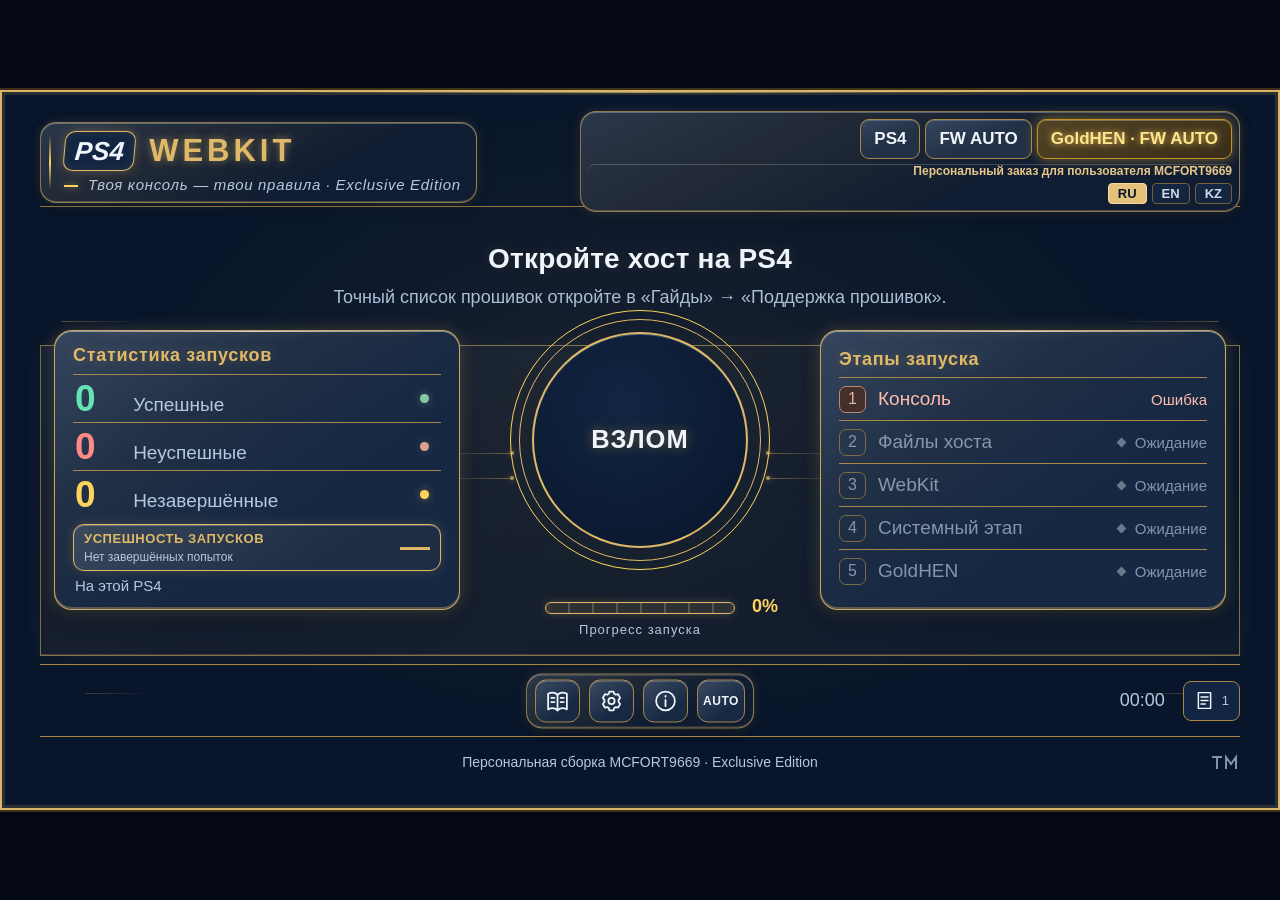
==== index.html @ c3ae6462 "Add files via upload" ====
<!doctype html>
<html lang="ru" manifest="host.appcache"><head><meta charset="utf-8"><meta name="viewport" content="width=device-width,initial-scale=1"><meta name="theme-color" content="#080a0e"><title>PS4 WEBKIT · MCFORT9669 · Exclusive Edition</title><link rel="stylesheet" href="style.css"><link rel="stylesheet" href="refresh.css"><link rel="stylesheet" href="exclusive.css"></head>
<body><main class="screen"><header class="header"><div class="brand-block"><div class="brand"><span class="brand-console">PS4</span><span class="brand-word">WEBKIT</span></div><p class="slogan">Твоя консоль — твои правила · Exclusive Edition</p></div><div class="versions"><span id="consoleLabel">PS4</span><span id="fwBadge">FW AUTO</span><button id="goldhenNews" type="button" aria-label="Информация о версии GoldHEN" aria-controls="extras" aria-expanded="false">GoldHEN · FW AUTO</button><span id="personalGoldhen">Персональный заказ для пользователя MCFORT9669</span><div class="language-switch" role="group" aria-label="Язык интерфейса"><button type="button" data-lang="ru">RU</button><button type="button" data-lang="en">EN</button><button type="button" data-lang="kk">KZ</button></div></div><span id="demoBanner" class="demo" hidden>ДЕМО</span></header><section class="status" aria-live="polite"><h1 id="statusTitle">Подготовка хоста</h1><p id="statusDescription">Проверяем консоль и файлы.</p><span id="hostSignal" class="host-signal" hidden><i></i><span id="hostSignalText">ХОСТ ГОТОВ</span></span></section><div class="glass-deck"><section class="dashboard"><aside class="statistics"><h2>Статистика запусков</h2><div class="stat-row stat-success"><div><strong id="successCount">0</strong><span>Успешные</span></div><i class="stat-dot good"></i></div><div class="stat-row stat-failure"><div><strong id="failureCount">0</strong><span>Неуспешные</span></div><i class="stat-dot bad"></i></div><div class="stat-row stat-interrupted"><div><strong id="interruptedCount">0</strong><span>Незавершённые</span></div><i class="stat-dot pending"></i></div><div class="success-rate" aria-live="polite"><div><span>УСПЕШНОСТЬ ЗАПУСКОВ</span><small id="rateDetail">Нет завершённых попыток</small></div><strong id="successRate">—</strong></div><p id="statsHint" class="stats-hint">На этой PS4</p></aside><div class="action"><div class="signal-path signal-left" aria-hidden="true"><i></i><i></i></div><div class="signal-path signal-right" aria-hidden="true"><i></i><i></i></div><div class="launch-wrap"><button id="launch" type="button" disabled aria-describedby="buttonHint">ВЗЛОМ</button></div><p id="buttonHint" class="button-hint">Подготовка…</p><div class="cache-progress" id="cacheProgress" hidden><div class="cache-meta"><span id="cacheText">Загрузка файлов</span><b id="cachePercent">0%</b></div><div class="track"><i id="cacheFill"></i></div></div></div><aside class="flow"><h2>Этапы запуска</h2><ol class="steps" aria-label="Этапы запуска"><li id="step1"><span class="step-num">1</span><b>Консоль</b><em>Ожидание</em></li><li id="step2"><span class="step-num">2</span><b>Файлы хоста</b><em>Ожидание</em></li><li id="step3"><span class="step-num">3</span><b>WebKit</b><em>Ожидание</em></li><li id="step4"><span class="step-num">4</span><b>Системный этап</b><em>Ожидание</em></li><li id="step5"><span class="step-num">5</span><b>GoldHEN</b><em>Ожидание</em></li></ol></aside></section><section class="launch-progress" id="launchProgress" aria-label="Прогресс запуска"><div class="launch-meter" id="launchMeter" role="progressbar" aria-label="Прогресс запуска" aria-valuemin="0" aria-valuemax="100" aria-valuenow="0"><i id="launchProgressFill"></i></div><span id="launchProgressValue">0%</span><small id="launchProgressLabel">Прогресс запуска</small></section></div><div class="message-row"><p id="notice" aria-live="polite"></p><nav class="bottom-nav" aria-label="Меню хоста"><button id="guidesOpen" type="button" aria-label="Гайды" title="Гайды" aria-controls="extras" aria-expanded="false"><svg viewBox="0 0 24 24" aria-hidden="true" focusable="false" fill="none" stroke="currentColor" stroke-width="1.7" stroke-linecap="round" stroke-linejoin="round"><path d="M3 5c4-2 7-1 9 1 2-2 5-3 9-1v15c-4-2-7-1-9 1-2-2-5-3-9-1Z"/><path d="M12 6v15M6 9h3m-3 4h3m6-4h3m-3 4h3"/></svg></button><button id="settingsOpen" type="button" aria-label="Настройки" title="Настройки" aria-controls="extras" aria-expanded="false"><svg viewBox="0 0 24 24" aria-hidden="true" focusable="false" fill="none" stroke="currentColor" stroke-width="1.7" stroke-linecap="round" stroke-linejoin="round"><path d="m10 3-.6 2.1-1.6.9-2.1-.5-2 3.5L5.2 11v2l-1.5 1.9 2 3.5 2.1-.5 1.6.9.6 2.2h4l.6-2.2 1.6-.9 2.1.5 2-3.5-1.5-1.9v-2l1.5-2-2-3.5-2.1.5-1.6-.9L14 3Z"/><circle cx="12" cy="12" r="3"/></svg></button><button id="infoOpen" type="button" aria-label="Информация" title="Информация" aria-controls="extras" aria-expanded="false"><svg viewBox="0 0 24 24" aria-hidden="true" focusable="false" fill="none" stroke="currentColor" stroke-width="1.7" stroke-linecap="round" stroke-linejoin="round"><circle cx="12" cy="12" r="9"/><path d="M12 11v6m0-10v1"/></svg></button><button id="autoStartToggle" type="button" aria-label="Автовзлом: выключен" title="Автовзлом: выключен" aria-pressed="false">AUTO</button></nav><div class="utilities"><time id="elapsed">00:00</time><button id="journalToggle" type="button" aria-label="Журнал запуска" title="Журнал запуска" aria-controls="journal" aria-expanded="false"><svg viewBox="0 0 24 24" aria-hidden="true" focusable="false" fill="none" stroke="currentColor" stroke-width="1.7" stroke-linecap="round" stroke-linejoin="round"><path d="M5 3h14v18H5Zm3 5h8m-8 4h8m-8 4h5"/></svg><span id="logCount">0</span></button></div></div><footer><p id="footerCredit"></p><span class="trademark" aria-label="Товарный знак"><svg viewBox="0 0 30 20" aria-hidden="true" fill="none" stroke="currentColor" stroke-width="2"><path d="M2 4h10M7 4v12m9 0V4l5 7 5-7v12"/></svg></span></footer><section id="journal" class="journal" role="dialog" aria-modal="true" aria-labelledby="journalTitle" hidden><div class="journal-panel"><div class="journal-header"><h2 id="journalTitle">Журнал запуска</h2><button id="journalClose" type="button">Закрыть</button></div><div id="log" class="log" role="log" tabindex="0" aria-label="Прокручиваемые сообщения запуска"></div><p id="logRange" class="journal-note scroll-note"></p></div></section><section id="extras" class="journal extras" role="dialog" aria-modal="true" aria-labelledby="extrasTitle" hidden><div class="journal-panel extras-panel"><div class="journal-header"><h2 id="extrasTitle">Меню</h2><button id="extrasClose" type="button">Закрыть</button></div>
<div id="guidesView" hidden><p class="panel-intro">Короткие подсказки. Выберите раздел.</p><div id="guideList" class="guide-list"></div></div>
<div id="settingsView" hidden><div class="settings-grid">
<label>Тема оформления<select id="themeChoice"><option value="indigo">Индиго</option><option value="matrix">Матрица</option><option value="graphite">Графитовая</option><option value="midnight">Тёмно-синяя · золото</option><option value="light">Светлая</option><option value="dark">Тёмная</option><option value="green">Зелёная</option><option value="ocean">Океан</option><option value="purple">Фиолетовая</option><option value="wine">Бордовая</option></select></label>
<label>Цвет неона<select id="glowChoice"><option value="gold">Золотой</option><option value="ice">Ледяной голубой</option><option value="blue">Синий</option><option value="cyan">Бирюзовый</option><option value="green">Зелёный</option><option value="lime">Лайм</option><option value="purple">Фиолетовый</option><option value="pink">Розовый</option><option value="red">Красный</option><option value="orange">Оранжевый</option><option value="white">Белый</option></select></label>
<label>Имя консоли<input id="consoleInput" type="text" maxlength="24" autocomplete="off" placeholder="Моя PS4"></label>
<label>Таймер запуска<select id="timerChoice"><option value="show">Показывать</option><option value="hide">Скрывать</option></select></label><label>Журнал внизу справа<select id="journalChoice"><option value="show">Показывать</option><option value="hide">Скрывать</option></select></label><label>Живое свечение<select id="motionChoice"><option value="show">Включено</option><option value="hide">Выключено</option></select></label><label>Стекольный стиль<select id="glassChoice"><option value="show">Включён</option><option value="hide">Выключен</option></select></label><label>Подпись внизу<input id="creditInput" type="text" maxlength="180" autocomplete="off"></label><label>Показывать подпись<select id="creditChoice"><option value="show">Показывать</option><option value="hide">Скрывать</option></select></label></div>
<p id="settingsNote" class="panel-intro" role="status">Настройки сохраняются автоматически в этом браузере.</p><p class="panel-intro">Этот комплект предназначен только для PS4 13.02, 13.04, 13.50 и 13.52. Журнал можно скрыть в настройках. AUTO запускает взлом после готовности офлайн-кэша. После сбоя перезагрузите консоль перед новой попыткой.</p></div>
<div id="newsView" hidden class="news-view"><p class="news-lede" id="goldhenIntro">Определяем прошивку и модуль.</p><h3>Версия и модуль</h3><p id="goldhenDetails"></p><p class="news-note" id="goldhenNote"></p><p class="news-source">Персональная сборка для MCFORT9669. GoldHEN 2.4b18.13 работает с четырьмя указанными прошивками.</p></div><div id="infoView" hidden><div class="info-grid"><div><span>Версия хоста</span><b>Exclusive Edition · 05.11.2026</b></div><div><span>Поддерживаемые прошивки</span><b id="infoFirmwareList"></b></div><div><span>Консоль</span><b id="infoConsole">PS4</b></div><div><span>Браузер / режим</span><b id="infoMode"></b></div><div><span>Офлайн-кэш</span><b id="infoCache"></b></div><div><span>Автор</span><b>MCFORT9669</b></div></div><button id="infoJournal" type="button" class="wide-button">Открыть журнал запуска</button></div>
</div></section></main><div id="engineMount" aria-hidden="true"></div><script src="error-report.js"></script><script src="firmware-map.js"></script><script src="i18n.js"></script><script src="panels.js"></script><script src="ui.js"></script></body></html>
---- style.css ----
*{box-sizing:border-box}html,body{width:100%;height:100%;margin:0;overflow:hidden;background:#0d1420;color:#edf2fa;font-family:-apple-system,BlinkMacSystemFont,"Segoe UI",Arial,Helvetica,sans-serif;-webkit-text-size-adjust:100%;text-size-adjust:100%}body{display:flex;align-items:center;justify-content:center}button{font:inherit;color:inherit;cursor:pointer}button:focus-visible{outline:3px solid #b4d5ff;outline-offset:5px}[hidden]{display:none!important}.screen{position:relative;flex:none;width:100vw;height:56.25vw;max-height:100vh;display:flex;flex-direction:column;padding:25px 38px 20px;background:#141e2d;border:1px solid #344158;overflow:hidden}.header{height:76px;display:flex;align-items:center;justify-content:space-between;flex:none;border-bottom:1px solid #354156;position:relative}.brand{font-size:34px;line-height:1;font-weight:700;letter-spacing:1px;color:#edf2fa}.brand span{color:#8dbaf6}.versions{display:flex;gap:14px;align-items:center;font-size:17px;font-weight:600;color:#becce2}.versions span{border:1px solid #3b4b65;border-radius:9px;padding:9px 13px;background:#1b2a40}.demo{position:absolute;left:48%;top:25px;font-size:15px;color:#e7ca86;font-weight:700;letter-spacing:1px}.status{height:100px;flex:none;text-align:center;display:flex;flex-direction:column;justify-content:center;padding:10px 0;overflow:hidden}.status h1{font-size:28px;line-height:1.2;font-weight:600;margin:0 0 9px;letter-spacing:0}.status p{font-size:18px;line-height:1.4;color:#b5c4dc;margin:0;max-height:52px;overflow:hidden}.dashboard{flex:1;min-height:0;display:flex;align-items:center;gap:30px}.statistics,.flow{flex:1;min-width:0}.statistics{padding-right:15px}.flow{padding-left:15px}.dashboard h2{font-size:21px;font-weight:600;line-height:1.3;margin:0 0 18px;color:#d8e5fa}.stat-row{display:flex;justify-content:space-between;align-items:center;border-top:1px solid #354257;padding:15px 4px}.stat-row strong{font-size:42px;line-height:1;font-weight:600;display:inline-block;width:80px;font-variant-numeric:tabular-nums;color:#edf3ff}.stat-row span{font-size:19px;color:#c2cfe3}.stat-dot{width:9px;height:9px;border-radius:50%;flex:none;margin-right:10px}.good{background:#89c9a1}.bad{background:#dba18e}.interrupted{font-size:17px;color:#aabbcf;border-top:1px solid #354257;margin:0;padding:15px 4px}.interrupted b{float:right;color:#d8e3f4;font-variant-numeric:tabular-nums;font-weight:600}.stats-hint{color:#92a5c1;font-size:15px;line-height:1.4;margin:3px 4px 0}.action{width:300px;flex:none;text-align:center;position:relative}.launch-wrap{width:286px;height:286px;display:flex;align-items:center;justify-content:center;margin:auto;position:relative}.launch-wrap:before{content:"";position:absolute;inset:0;border:1px solid #526c8e;border-radius:50%}.launch-wrap:after{content:"";position:absolute;inset:12px;border:1px solid #2d486c;border-radius:50%}#launch{position:relative;z-index:2;display:flex;align-items:center;justify-content:center;width:236px;height:236px;flex:none;border:2px solid #80ade8;border-radius:50%;background:linear-gradient(160deg,#315d93,#24436a);color:#f5f8ff;font-size:34px;font-weight:700;line-height:1;letter-spacing:1px;padding:0;box-shadow:inset 0 1px 0 #91b9ec55}#launch:not(:disabled):hover,#launch:focus{background:#315b8b;border-color:#bad7ff;outline:3px solid #8cbcff;outline-offset:7px}#launch:disabled{cursor:default;color:#aebed4;border-color:#526d91;background:#253e5e}.running #launch{color:#f5f8ff;background:#294b76;border-color:#92bff9}.orbit{position:absolute;inset:0;border:3px solid transparent;border-radius:50%;pointer-events:none;opacity:0}.orbit-a{border-top-color:#b6d8ff;border-right-color:#4a87d2}.orbit-b{inset:11px;border-width:2px;border-bottom-color:#a2caff;border-left-color:#4c78ab}.running .orbit-a{opacity:1;animation:spin 1.8s linear infinite}.running .orbit-b{opacity:1;animation:spin 3.5s linear reverse infinite}.dots{position:absolute;inset:0;pointer-events:none;opacity:0}.running .dots{opacity:1;animation:spin 4s linear infinite}.dots i{position:absolute;left:50%;top:50%;margin:-3px;width:6px;height:6px;border-radius:50%;background:#c7e0ff}.dots i:nth-child(1){transform:rotate(0deg) translateY(-143px);opacity:1}.dots i:nth-child(2){transform:rotate(20deg) translateY(-143px);opacity:.9}.dots i:nth-child(3){transform:rotate(40deg) translateY(-143px);opacity:.75}.dots i:nth-child(4){transform:rotate(60deg) translateY(-143px);opacity:.6}.dots i:nth-child(5){transform:rotate(80deg) translateY(-143px);opacity:.45}.dots i:nth-child(6){transform:rotate(100deg) translateY(-143px);opacity:.3}.dots i:nth-child(7){transform:rotate(120deg) translateY(-143px);opacity:.2}.dots i:nth-child(8){transform:rotate(140deg) translateY(-143px);opacity:.1}.button-hint{font-size:16px;line-height:1.35;color:#bdcde4;margin:17px 0 0;min-height:43px;max-height:44px;overflow:hidden}.cache-progress{position:absolute;bottom:-17px;left:0;right:0;background:#141e2d;padding:5px}.cache-meta{display:flex;justify-content:space-between;font-size:15px;color:#c3d3e9;margin-bottom:6px}.track{height:4px;border-radius:4px;background:#354764;overflow:hidden}.track i{display:block;width:0;height:100%;background:#8cbdff}.steps{margin:0;padding:0;list-style:none}.steps li{display:flex;align-items:center;gap:12px;min-height:49px;padding:10px 0;border-top:1px solid #354257}.step-num{height:27px;width:27px;border:1px solid #50627d;border-radius:7px;display:flex;align-items:center;justify-content:center;font-size:16px;line-height:1;color:#a6b8d1;flex:none}.steps b{font-size:19px;font-weight:500;color:#b8c9e3;flex:1;line-height:1.25}.steps em{font-size:15px;font-style:normal;color:#94a8c5;white-space:nowrap}.steps .done .step-num{color:#a6dfb9;border-color:#6b977b;background:#213d30}.steps .done em{color:#a6d9b7}.steps .active .step-num{color:#d6e9ff;border-color:#91bdf4;background:#294c76}.steps .active b,.steps .active em{color:#d4e7ff}.steps .failed .step-num{border-color:#bb8a77;color:#e4b6a2;background:#452f2b}.steps .failed em{color:#e4b6a2}.message-row{height:66px;flex:none;display:flex;align-items:center;justify-content:space-between;gap:20px;border-top:1px solid #354257;margin-top:12px}.message-row p{font-size:16px;line-height:1.35;color:#b6c8e2;flex:1;margin:0;max-height:44px;overflow:hidden}.message-row .error{color:#edb8a6}.message-row .warn{color:#e1c692}.utilities{display:flex;align-items:center;gap:18px;flex:none}#elapsed{font-size:18px;color:#c6d7ef;font-variant-numeric:tabular-nums}#journalToggle,.journal-header button{border:1px solid #617999;background:#20324b;border-radius:8px;padding:10px 14px;font-size:16px;color:#dceaff}#logCount{margin-left:6px;color:#9fb9dd}footer{height:48px;flex:none;border-top:1px solid #354257;display:flex;justify-content:space-between;align-items:center;gap:20px}footer p{font-size:18px;font-weight:500;color:#d1def1;margin:0}footer>span{font-size:17px;color:#afc3df}.journal{position:absolute;inset:0;z-index:10;display:flex;align-items:center;justify-content:center;background:#0d1420ed;padding:45px}.journal-panel{width:100%;max-width:1050px;max-height:100%;border:1px solid #5a7194;background:#172438;border-radius:18px;padding:24px;overflow:hidden}.journal-header{display:flex;justify-content:space-between;align-items:center;gap:20px;margin-bottom:15px}.journal-header h2{font-size:25px;font-weight:600;margin:0}.log{overflow:hidden}.log>div{font:17px/1.4 Arial,sans-serif;word-break:break-word;max-height:48px;overflow:hidden;padding:9px 0;border-top:1px solid #3d4c66;color:#c1d0e6}.log .good{background:transparent;color:#a4dab6}.log .bad{background:transparent;color:#ecb6a4}.log .warn{color:#e3c38d}.journal-note{font-size:16px;color:#96abc8;margin:14px 0 0}.done-state #launch{background:#264c39;border-color:#8dcc9f;color:#e4f7e9}.done-state .launch-wrap:before{border-color:#8dcc9f}.error-state #launch{border-color:#bc8a78}.engine-frame{position:fixed;left:-10000px;top:-10000px;width:1px;height:1px;border:0;opacity:0;pointer-events:none}@keyframes spin{to{transform:rotate(360deg)}}@media(min-aspect-ratio:16/9){.screen{width:177.7778vh;height:100vh}}@media(min-width:1600px) and (min-height:900px){.screen{padding:36px 58px 28px}.header{height:100px}.brand{font-size:46px}.versions{font-size:23px;gap:18px}.versions span{padding:12px 18px}.status{height:145px}.status h1{font-size:38px}.status p{font-size:24px;max-height:68px}.dashboard{gap:50px}.dashboard h2{font-size:28px;margin-bottom:25px}.statistics{padding-right:20px}.flow{padding-left:20px}.stat-row{padding:22px 6px}.stat-row strong{font-size:62px;width:120px}.stat-row span{font-size:25px}.interrupted{font-size:23px;padding:20px 6px}.stats-hint{font-size:20px}.action{width:390px}.launch-wrap{width:370px;height:370px}#launch{width:308px;height:308px;font-size:46px}.dots i:nth-child(1){transform:rotate(0deg) translateY(-185px)}.dots i:nth-child(2){transform:rotate(20deg) translateY(-185px)}.dots i:nth-child(3){transform:rotate(40deg) translateY(-185px)}.dots i:nth-child(4){transform:rotate(60deg) translateY(-185px)}.dots i:nth-child(5){transform:rotate(80deg) translateY(-185px)}.dots i:nth-child(6){transform:rotate(100deg) translateY(-185px)}.dots i:nth-child(7){transform:rotate(120deg) translateY(-185px)}.dots i:nth-child(8){transform:rotate(140deg) translateY(-185px)}.button-hint{font-size:22px;min-height:60px;max-height:60px;margin-top:24px}.steps li{min-height:70px;gap:18px;padding:16px 0}.step-num{height:35px;width:35px;font-size:22px}.steps b{font-size:25px}.steps em{font-size:20px}.message-row{height:94px;margin-top:20px}.message-row p{font-size:22px;max-height:61px}.utilities{gap:24px}#elapsed{font-size:24px}#journalToggle,.journal-header button{font-size:22px;padding:13px 19px}footer{height:68px}footer p{font-size:24px}footer>span{font-size:22px}.journal-header h2{font-size:34px}.log>div{font-size:23px;max-height:72px;padding:13px 0}.journal-note{font-size:21px}.cache-meta{font-size:20px}}@media(max-height:650px){.screen{padding:14px 28px 12px}.header{height:62px}.brand{font-size:28px}.versions{font-size:15px}.status{height:78px}.status h1{font-size:24px;margin-bottom:6px}.status p{font-size:16px;max-height:44px}.dashboard{gap:20px}.dashboard h2{font-size:18px;margin-bottom:13px}.action{width:260px}.launch-wrap{width:240px;height:240px}#launch{width:198px;height:198px;font-size:30px}.dots i:nth-child(1){transform:rotate(0deg) translateY(-120px)}.dots i:nth-child(2){transform:rotate(20deg) translateY(-120px)}.dots i:nth-child(3){transform:rotate(40deg) translateY(-120px)}.dots i:nth-child(4){transform:rotate(60deg) translateY(-120px)}.dots i:nth-child(5){transform:rotate(80deg) translateY(-120px)}.dots i:nth-child(6){transform:rotate(100deg) translateY(-120px)}.dots i:nth-child(7){transform:rotate(120deg) translateY(-120px)}.dots i:nth-child(8){transform:rotate(140deg) translateY(-120px)}.stat-row{padding:11px 2px}.stat-row strong{font-size:32px;width:60px}.stat-row span{font-size:16px}.interrupted{font-size:15px;padding:12px 2px}.stats-hint{font-size:13px}.steps li{min-height:40px;padding:7px 0;gap:8px}.steps b{font-size:16px}.steps em{font-size:13px}.step-num{width:24px;height:24px;font-size:14px}.button-hint{font-size:14px;min-height:38px;max-height:38px;margin-top:13px}.message-row{height:56px;margin-top:8px}.message-row p{font-size:14px;max-height:39px}footer{height:40px}footer p{font-size:16px}footer>span{font-size:15px}.journal{padding:25px}.log>div{font-size:15px;max-height:40px;padding:7px 0}}@media(max-width:850px){.screen{padding:12px 17px 8px}.header{height:45px}.brand{font-size:21px}.versions{font-size:10px;gap:6px}.versions span{padding:5px}.status{height:55px}.status h1{font-size:18px;margin-bottom:4px}.status p{font-size:11px;max-height:30px}.dashboard{gap:12px}.statistics,.flow{padding:0}.dashboard h2{font-size:13px;margin-bottom:6px}.action{width:180px}.launch-wrap{width:160px;height:160px}#launch{width:132px;height:132px;font-size:22px}.dots{display:none}.button-hint{font-size:10px;margin-top:6px;min-height:28px;max-height:28px}.stat-row{padding:6px 0}.stat-row strong{font-size:25px;width:40px}.stat-row span{font-size:11px}.stat-dot{width:5px;height:5px;margin-right:0}.interrupted{font-size:10px;padding:8px 0}.stats-hint{font-size:9px}.steps li{min-height:25px;padding:4px 0;gap:5px}.step-num{width:17px;height:17px;font-size:10px;border-radius:4px}.steps b{font-size:11px}.steps em{font-size:9px}.message-row{height:38px;margin-top:3px;gap:8px}.message-row p{font-size:10px;max-height:28px}.utilities{gap:7px}#elapsed{font-size:11px}#journalToggle{font-size:10px;padding:6px}footer{height:28px;gap:7px}footer p{font-size:11px}footer>span{font-size:10px}.demo{left:48%;top:16px;font-size:10px}.cache-meta{font-size:9px}.cache-progress{bottom:-8px}.journal-header h2{font-size:18px}.journal-header button{font-size:12px;padding:6px}.journal-note{font-size:10px}.log>div{font-size:11px;max-height:30px;padding:4px 0}}@media(prefers-reduced-motion:reduce){.running .orbit,.running .dots{animation-duration:7s}}

.stat-row>div{display:flex;align-items:baseline;gap:16px;min-width:0}.stat-row strong{width:auto;min-width:2ch}
@media(max-height:560px) and (min-width:851px){.header{height:50px}.status{height:64px}.status h1{font-size:22px}.status p{font-size:15px}.action{width:220px}.launch-wrap{width:200px;height:200px}#launch{width:164px;height:164px;font-size:27px}.dots{display:none}.button-hint{font-size:13px;min-height:34px;max-height:34px;margin-top:11px}.dashboard h2{font-size:17px;margin-bottom:10px}.steps li{min-height:34px;padding:5px 0}.steps b{font-size:15px}.steps em{font-size:12px}.stat-row{padding:9px 0}.stat-row strong{font-size:30px}.stat-row span{font-size:15px}.interrupted{font-size:14px;padding:10px 0}.stats-hint{font-size:12px}}

/* Revision 4: static indication during the blocking console operation. */
.brand-block{min-width:0}.slogan{font-size:17px;line-height:1.25;font-weight:400;margin:8px 0 0;color:#bdcde4;letter-spacing:0}
.orbit,.dots{display:none!important;animation:none!important;transition:none!important}
.running #launch{background:#294968;border-color:#b8d5f5;color:#f5f9ff;box-shadow:0 0 0 7px #7396bd33,0 0 28px #78aee66b,inset 0 1px 0 #d7e9fc44}
.running .launch-wrap:before{border-color:#8bbef5;box-shadow:0 0 21px #77a5d83d}
@media(min-width:1600px) and (min-height:900px){.slogan{font-size:23px;margin-top:10px}}
@media(max-height:650px){.slogan{font-size:14px;margin-top:5px}}
@media(max-width:850px){.slogan{font-size:10px;margin-top:4px}}

/* Revision 5: preferences, paged dialogs and a bright static-base neon. */
.message-row{position:relative;flex-wrap:wrap;height:100px;align-content:center;row-gap:8px}
.message-row>p{flex-basis:65%;font-size:14px;max-height:36px}
.bottom-nav{display:flex;gap:10px;order:3;width:100%;justify-content:center}
.bottom-nav button,.journal-pager button,.wide-button{border:1px solid #617999;background:#20324b;border-radius:8px;padding:9px 18px;font-size:17px;color:#dceaff}
button:disabled{cursor:default;opacity:.55}#launch:disabled{opacity:1}
.bottom-nav button:focus,.journal-pager button:focus,.guide-toggle:focus,.wide-button:focus,.settings-grid select:focus,.settings-grid input:focus{outline:2px solid #c4dcff;outline-offset:3px}
#consoleLabel{max-width:210px;overflow:hidden;text-overflow:ellipsis;white-space:nowrap}
.journal{padding:24px}.journal-panel{height:100%;max-height:630px;display:flex;flex-direction:column;padding:22px 28px}
.journal-header{flex:none;margin-bottom:12px}.log{flex:1;min-height:0;display:flex;flex-direction:column}
.log>div{flex:1;min-height:0;max-height:none!important;padding:5px 0;font-size:15px;line-height:1.25;display:flex;flex-direction:column;justify-content:center}
.log-tech{display:block;overflow:hidden;text-overflow:ellipsis;white-space:nowrap;font-family:Arial,sans-serif}
.log-explanation{display:block;font:14px/1.25 Arial,sans-serif;margin-top:3px;max-height:3.8em;overflow:hidden}
.journal-pager{display:flex;align-items:center;justify-content:space-between;gap:16px;margin-top:14px;flex:none}.journal-note{margin:0;text-align:center;font-size:14px}
.extras-panel{height:auto;max-height:100%;min-height:390px}.extras-panel>div:not(.journal-header){min-height:0}
.panel-intro{font-size:17px;line-height:1.4;margin:12px 0 18px}
.settings-grid{display:flex;flex-wrap:wrap;margin:0 -10px}
.settings-grid label{display:flex;flex-direction:column;gap:9px;width:50%;padding:12px 10px;font-size:18px}
.settings-grid input,.settings-grid select{width:100%;font:inherit;border:1px solid #617999;border-radius:8px;padding:11px 12px;background:#20324b;color:#edf2fa;min-width:0}
.info-grid{display:flex;flex-wrap:wrap;margin-bottom:18px}.info-grid>div{width:50%;padding:13px 12px 13px 0;border-bottom:1px solid #354257;min-width:0}.info-grid span{display:block;font-size:15px;margin-bottom:5px}.info-grid b{display:block;font-size:18px;font-weight:500;overflow:hidden;text-overflow:ellipsis;white-space:nowrap}.wide-button{width:100%}
.guide-item{border-top:1px solid #354257}.guide-toggle{display:block;width:100%;text-align:left;border:1px solid transparent;background:transparent;font-size:19px;font-weight:500;padding:13px 15px;border-radius:7px}.guide-toggle:before{content:'+';display:inline-block;width:25px}.guide-toggle[aria-expanded="true"]:before{content:'−'}.guide-body{font-size:18px;line-height:1.45;margin:8px 15px 18px 40px}
@keyframes neonFlow{0%,100%{background-position:0% 50%}50%{background-position:100% 50%}}
@media(prefers-reduced-motion:reduce){.running #launch{animation:none!important}}
@media(min-width:1600px) and (min-height:900px){.message-row{height:145px}.message-row>p{font-size:19px;max-height:50px}.bottom-nav button,.journal-pager button,.wide-button{font-size:23px;padding:12px 25px}.journal-panel{max-width:1500px;max-height:890px;padding:30px 40px}.journal-header h2{font-size:34px}.log>div{font-size:22px}.log-explanation{font-size:21px}.journal-note{font-size:21px}.panel-intro{font-size:24px}.settings-grid label{font-size:25px;padding:18px 12px}.settings-grid input,.settings-grid select{padding:14px 16px}.info-grid span{font-size:22px}.info-grid b{font-size:25px}.info-grid>div{padding:20px 15px 20px 0}.guide-toggle{font-size:27px;padding:18px 20px}.guide-body{font-size:25px}.extras-panel{min-height:570px}}
@media(max-height:650px){.message-row{height:85px;row-gap:5px}.message-row>p{font-size:12px;max-height:30px}.bottom-nav button{font-size:14px;padding:7px 14px}.journal{padding:15px}.journal-panel{padding:16px 20px}.journal-header{margin-bottom:8px}.journal-header h2{font-size:22px}.log>div{font-size:13px;padding:3px 0}.log-explanation{font-size:12px}.journal-pager{margin-top:8px}.journal-note{font-size:12px}.journal-pager button,.wide-button{font-size:14px;padding:7px 14px}.extras-panel{min-height:350px}.panel-intro{font-size:14px;margin:8px 0 12px}.settings-grid label{font-size:16px;padding:8px 10px;gap:5px}.settings-grid select,.settings-grid input{padding:8px 10px}.guide-toggle{font-size:16px;padding:10px}.guide-body{font-size:15px;margin:7px 10px 12px 35px;line-height:1.35}.info-grid>div{padding:8px 10px 8px 0}.info-grid span{font-size:13px}.info-grid b{font-size:15px}}
@media(max-width:850px){.message-row{height:58px}.message-row>p{font-size:9px;max-height:24px}.bottom-nav{gap:7px}.bottom-nav button{font-size:10px;padding:4px 10px}#consoleLabel{max-width:110px}.journal{padding:10px}.journal-panel{padding:12px 15px}.journal-header h2{font-size:16px}.journal-header button{font-size:11px}.log>div{font-size:10px}.log-explanation{font-size:9px;line-height:1.2}.journal-pager{margin-top:5px;gap:8px}.journal-pager button,.wide-button{font-size:10px;padding:4px 8px}.journal-note{font-size:9px}.extras-panel{min-height:240px}.panel-intro{font-size:10px;margin:6px 0}.settings-grid label{font-size:11px;padding:5px 10px;gap:4px}.settings-grid select,.settings-grid input{padding:5px 7px}.guide-toggle{font-size:12px;padding:7px}.guide-body{font-size:11px;line-height:1.3;margin:5px 10px 8px 25px}.info-grid>div{padding:6px 10px 6px 0}.info-grid span{font-size:9px;margin-bottom:3px}.info-grid b{font-size:11px}.info-grid{margin-bottom:10px}}

/* Revision 6: drawn icons, editorial header and customizable centered credit. */
.brand{display:flex;align-items:center;gap:14px;letter-spacing:3px;font-size:31px}
.brand .brand-console{display:inline-block;border:1px solid #596a86;border-radius:8px;padding:6px 10px;font-size:26px;letter-spacing:0;font-weight:700}
.brand .brand-word{font-weight:600;letter-spacing:4px}
.slogan{position:relative;padding-left:24px;font-size:15px;margin-top:10px;letter-spacing:.4px}
.slogan:before{content:"";position:absolute;left:0;top:50%;width:14px;height:2px;background:#e7c275}
.brand-block{position:relative;padding-left:15px}.brand-block:before{content:"";position:absolute;top:0;bottom:0;left:0;width:2px;background:linear-gradient(#ffdc87,#8a6c36);border-radius:2px}
.bottom-nav{gap:14px}.bottom-nav button{width:45px;height:43px;padding:9px;display:flex;align-items:center;justify-content:center;border-radius:11px}
.bottom-nav button svg,#journalToggle svg{width:25px;height:25px;display:block;flex:none}
.bottom-nav button:hover,.bottom-nav button:focus{border-color:#e8c679;box-shadow:0 0 15px rgba(233,191,90,.2)}
#journalToggle{display:flex;align-items:center;justify-content:center;padding:8px 10px;min-height:40px}#journalToggle svg{width:21px;height:21px}#logCount{font-size:13px;margin-left:7px}
footer{position:relative;justify-content:center;padding:0 48px;height:52px;flex:none}
footer #footerCredit{text-align:center;font-size:14px;font-weight:400;line-height:1.4;max-height:40px;overflow:hidden;max-width:100%;overflow-wrap:break-word}
.trademark{position:absolute;right:0;top:50%;transform:translateY(-50%);opacity:.7}.trademark svg{width:30px;height:20px;display:block}
.settings-grid label{padding-top:8px;padding-bottom:8px}.settings-grid input,.settings-grid select{padding-top:9px;padding-bottom:9px}
#settingsView .panel-intro{font-size:15px;margin:9px 0}
@media(min-width:1600px) and (min-height:900px){.brand{font-size:43px;gap:19px}.brand .brand-console{font-size:36px;padding:8px 14px}.brand .brand-word{letter-spacing:5px}.slogan{font-size:21px;padding-left:30px;margin-top:13px}.slogan:before{width:20px}.brand-block{padding-left:21px}.bottom-nav{gap:18px}.bottom-nav button{width:60px;height:56px;padding:12px;border-radius:14px}.bottom-nav button svg{width:31px;height:31px}#journalToggle{padding:11px 16px;min-height:53px}#journalToggle svg{width:29px;height:29px}#logCount{font-size:19px}footer{height:70px;padding:0 60px}footer #footerCredit{font-size:20px;max-height:56px}.trademark svg{width:38px;height:27px}.settings-grid label{padding-top:12px;padding-bottom:12px}#settingsView .panel-intro{font-size:21px;margin:12px 0}}
@media(max-height:650px){.brand{font-size:25px;gap:10px}.brand .brand-console{font-size:21px;padding:4px 8px}.brand .brand-word{letter-spacing:3px}.brand-block{padding-left:11px}.slogan{font-size:12px;padding-left:20px;margin-top:6px}.slogan:before{width:12px}.bottom-nav button{width:37px;height:34px;padding:6px;border-radius:8px}.bottom-nav button svg{width:22px;height:22px}#journalToggle{padding:6px 9px;min-height:31px}#journalToggle svg{width:18px;height:18px}#logCount{font-size:11px}footer{height:40px;padding:0 40px}footer #footerCredit{font-size:11px;max-height:32px}.trademark svg{width:25px;height:18px}.settings-grid label{padding-top:5px;padding-bottom:5px}.settings-grid input,.settings-grid select{padding-top:7px;padding-bottom:7px}#settingsView .panel-intro{font-size:12px;margin:7px 0}}
@media(max-width:850px){.brand{font-size:18px;gap:7px}.brand .brand-console{font-size:15px;padding:3px 5px}.brand .brand-word{letter-spacing:2px}.brand-block{padding-left:8px}.slogan{font-size:9px;padding-left:13px;margin-top:4px;letter-spacing:0}.slogan:before{width:8px}.bottom-nav{gap:10px}.bottom-nav button{width:27px;height:25px;padding:4px;border-radius:6px}.bottom-nav button svg{width:16px;height:16px}#journalToggle{padding:4px 6px;min-height:24px}#journalToggle svg{width:14px;height:14px}#logCount{font-size:9px;margin-left:4px}footer{height:29px;padding:0 28px}footer #footerCredit{font-size:8px;max-height:23px}.trademark svg{width:20px;height:14px}.settings-grid label{padding-top:3px;padding-bottom:3px}.settings-grid input,.settings-grid select{padding-top:4px;padding-bottom:4px}#settingsView .panel-intro{font-size:9px;margin:5px 0}}

/* Revision 7: native-size 75% control and a scrollable journal. */
.launch-wrap{width:214.5px;height:214.5px}#launch{width:177px;height:177px;font-size:25.5px}.launch-wrap:after{inset:9px}
.log{display:block;overflow-y:auto;overflow-x:hidden;padding:0 12px 0 0;flex:1;min-height:0;-webkit-overflow-scrolling:touch;outline-offset:-2px}
.log>div{display:block;flex:none;min-height:0;max-height:none!important;padding:12px 0;font-size:16px;line-height:1.4}
.log-tech{white-space:normal;overflow:visible;text-overflow:clip;word-break:break-word;overflow-wrap:break-word}
.log-explanation{max-height:none;overflow:visible;font-size:15px;line-height:1.4;margin-top:7px}
.scroll-note{flex:none;margin-top:12px}.log::-webkit-scrollbar,.guide-list::-webkit-scrollbar{width:9px}.log::-webkit-scrollbar-thumb,.guide-list::-webkit-scrollbar-thumb{background:#7890b3;border-radius:9px}.log::-webkit-scrollbar-track,.guide-list::-webkit-scrollbar-track{background:rgba(110,135,170,.15)}
.guide-list{max-height:350px;overflow-y:auto;padding-right:10px}.guide-body{white-space:pre-line;font-size:16px;line-height:1.4}
@media(min-width:1600px) and (min-height:900px){.launch-wrap{width:277.5px;height:277.5px}#launch{width:231px;height:231px;font-size:34.5px}.log>div{font-size:23px;padding:17px 0}.log-explanation{font-size:21px}.guide-list{max-height:520px}.guide-body{font-size:23px}}
@media(max-height:650px){.launch-wrap{width:180px;height:180px}#launch{width:148.5px;height:148.5px;font-size:22.5px}.log>div{font-size:14px;padding:10px 0}.log-explanation{font-size:13px}.guide-list{max-height:280px}.guide-body{font-size:14px}}
@media(max-height:560px) and (min-width:851px){.launch-wrap{width:150px;height:150px}#launch{width:123px;height:123px;font-size:20.25px}}
@media(max-width:850px){.launch-wrap{width:120px;height:120px}#launch{width:99px;height:99px;font-size:16.5px}.log>div{font-size:11px;padding:7px 0}.log-explanation{font-size:10px}.guide-list{max-height:200px}.guide-body{font-size:11px}}

/* Revision 8: readable state labels and a luminous success indicator. */
.running #launch,.done-state #launch,.error-state #launch{white-space:pre-line;line-height:1.25;letter-spacing:0;font-size:20px;padding:18px;font-weight:600}
.done-state #launch,.done-state #launch:disabled{color:#eafff2;border:3px solid #8affba;background:linear-gradient(145deg,#125537 5%,#258456 45%,#123f2d 90%);box-shadow:0 0 0 5px rgba(88,255,157,.2),0 0 22px rgba(88,255,157,.95),0 0 55px rgba(39,220,124,.55),inset 0 0 25px rgba(125,255,177,.35);outline:none}
.done-state .launch-wrap:before{border:2px solid #9affc1;box-shadow:0 0 18px rgba(88,255,157,.85),inset 0 0 15px rgba(88,255,157,.3)}
.done-state .launch-wrap:after{border-color:#72efaa;box-shadow:0 0 13px rgba(88,255,157,.65)}
.error-state #launch:disabled{color:#ffdfd1;background:#482f2a;border-color:#d5a18e}
.screen:before{content:"";position:absolute;left:0;top:0;right:0;bottom:0;pointer-events:none;background:radial-gradient(ellipse at 50% 45%,rgba(137,177,219,.055),transparent 62%)}
.screen:after{content:"";position:absolute;left:20%;right:20%;top:0;height:1px;pointer-events:none;background:linear-gradient(90deg,transparent,rgba(232,205,139,.65),transparent)}
.status h1{letter-spacing:.2px}.status p{opacity:.94}
.stat-dot.good{box-shadow:0 0 9px rgba(137,201,161,.45)}.stat-dot.bad{box-shadow:0 0 8px rgba(219,161,142,.25)}
.steps .done .step-num{box-shadow:inset 0 0 8px rgba(90,225,145,.1)}
.done-state .status h1{color:#a2eabf}.done-state .button-hint{color:#a2eabf}
.bottom-nav button{box-shadow:inset 0 1px 0 rgba(255,255,255,.07)}
@media(min-width:1600px) and (min-height:900px){.running #launch,.done-state #launch,.error-state #launch{font-size:27px;padding:24px}}
@media(max-height:650px){.running #launch,.done-state #launch,.error-state #launch{font-size:17px;padding:14px}}
@media(max-height:560px) and (min-width:851px){.running #launch,.done-state #launch,.error-state #launch{font-size:14px;padding:12px}}
@media(max-width:850px){.running #launch,.done-state #launch,.error-state #launch{font-size:11.5px;padding:9px}}

/* Revision 9: already-active state and font-independent stage markers. */
body.reused-state #launch,body.reused-state #launch:disabled{color:#fff4df;border:3px solid #ffc078;background:linear-gradient(145deg,#502c12 5%,#814116 45%,#442510 90%);box-shadow:0 0 0 5px rgba(255,158,60,.2),0 0 23px rgba(255,158,60,.95),0 0 57px rgba(255,130,33,.55),inset 0 0 25px rgba(255,186,99,.3);animation:none!important;outline:none}
body.reused-state .launch-wrap:before{border:2px solid #ffc078;box-shadow:0 0 18px rgba(255,158,60,.85),inset 0 0 15px rgba(255,158,60,.3)}
body.reused-state .launch-wrap:after{border-color:#ffad54;box-shadow:0 0 13px rgba(255,158,60,.65)}
.done-state #launch,.done-state #launch:disabled{background:linear-gradient(145deg,#12452e 5%,#17623f 45%,#123f2d 90%)}
.steps em:before{content:"";display:inline-block;width:7px;height:7px;margin-right:10px;vertical-align:2px;background:#94a0b1;transform:rotate(45deg)}
.steps .done em:before{width:7px;height:12px;background:transparent;border:solid #79eea6;border-width:0 2px 2px 0;vertical-align:0;transform:rotate(45deg)}
.steps .active em:before,.steps .failed em:before{display:none}
@media(min-width:1600px) and (min-height:900px){.steps em:before{width:9px;height:9px;margin-right:13px}.steps .done em:before{width:9px;height:15px;border-width:0 3px 3px 0}}
@media(max-height:650px){.steps em:before{width:6px;height:6px;margin-right:7px}.steps .done em:before{width:6px;height:10px}}
@media(max-width:850px){.steps em:before{width:4px;height:4px;margin-right:4px;vertical-align:1px}.steps .done em:before{width:4px;height:7px;border-width:0 1.5px 1.5px 0}}
---- refresh.css ----
/* v10.8: static glass; firmware 14.00 uses the isolated Afterglow runner. */
:root{
  --host-panel:#253756;--host-surface:#17223b;--host-text:#edf2ff;
  --host-muted:#b6c6e1;--host-line:#3b4c6a;
  --theme-accent:#8acfe9;--theme-rgb:138,207,233;
  --neon-color:#ffd45c;--neon-rgb:255,194,48;
  --stage-color:#ffd45c;--stage-rgb:255,194,48;
  --stage-text:#ffd45c;--stage-bg:#65451f;
  --success-text:#66e3b5;--failure-text:#ff8986;--pending-text:#ffd45c;
  --done-text:#9be8c9;--done-bg:#1d503e;
}
.screen:before{
  background:radial-gradient(ellipse at 50% 45%,rgba(var(--theme-rgb),.10),transparent 58%),
             repeating-linear-gradient(90deg,transparent,transparent 87px,rgba(var(--theme-rgb),.025) 88px);
}
.header{border-bottom-color:var(--host-line)}
.brand .brand-console{
  position:relative;border:1px solid var(--theme-accent);
  border-radius:10px;box-shadow:0 0 11px rgba(var(--theme-rgb),.30),inset 0 0 8px rgba(var(--theme-rgb),.12);
  font-style:italic;transform:skew(-5deg);
}
.brand .brand-word{
  color:var(--theme-accent);
  text-shadow:0 0 8px rgba(var(--theme-rgb),.55),0 0 24px rgba(var(--theme-rgb),.24);
}
.brand-block:before{background:linear-gradient(180deg,transparent,var(--stage-color),transparent)}
.slogan{letter-spacing:.7px;font-style:italic}
.slogan:before{background:var(--stage-color);box-shadow:0 0 8px rgba(var(--stage-rgb),.65)}
.versions span:last-child{
  color:#ffdf83;border-color:#a67b35;background:#342916;
  box-shadow:0 0 11px rgba(240,177,68,.28),inset 0 0 8px rgba(255,210,98,.10);
}
.status h1{color:var(--host-text);text-shadow:0 0 14px rgba(var(--theme-rgb),.15)}
.dashboard{align-items:stretch;padding:8px 0 12px}
.statistics,.flow{
  position:relative;align-self:center;min-height:0;padding:14px 21px;
  border:1px solid var(--theme-accent);border-radius:18px;
  background:var(--host-panel);
  box-shadow:0 0 13px rgba(var(--theme-rgb),.22),
             inset 0 0 22px rgba(var(--theme-rgb),.07);
  overflow:hidden;
}
.statistics:before,.flow:before{
  content:"";position:absolute;top:0;left:-55%;width:55%;height:2px;
  background:linear-gradient(90deg,transparent,var(--theme-accent),transparent);
  box-shadow:0 0 13px var(--theme-accent);
  pointer-events:none;
}
.statistics:after,.flow:after{
  content:"";position:absolute;right:-40%;bottom:0;width:50%;height:2px;
  background:linear-gradient(90deg,transparent,var(--theme-accent),transparent);
  box-shadow:0 0 12px var(--theme-accent);
  pointer-events:none;
}
.dashboard .statistics h2,.dashboard .flow h2{
  color:var(--theme-accent);font-size:18px;letter-spacing:.7px;
  text-shadow:0 0 12px rgba(var(--theme-rgb),.24);
  margin-bottom:10px;
}
.stat-row{padding:8px 2px}
.stat-row>div{gap:17px}
.stat-row strong{min-width:2ch;font-size:37px}
.statistics .stat-success strong{color:var(--success-text)}
.statistics .stat-failure strong{color:var(--failure-text)}
.statistics .stat-interrupted strong{color:var(--pending-text)}
.stat-dot.pending{background:var(--stage-color);box-shadow:0 0 8px rgba(var(--stage-rgb),.40)}
.success-rate{
  display:flex;align-items:center;justify-content:space-between;gap:12px;
  padding:9px 12px;margin-top:9px;
  border:1px solid var(--theme-accent);border-radius:11px;
  box-shadow:0 0 13px rgba(var(--theme-rgb),.26),inset 0 0 11px rgba(var(--theme-rgb),.08);
}
.success-rate span{display:block;font-size:13px;font-weight:700;letter-spacing:.55px;color:var(--theme-accent)}
.success-rate small{display:block;font-size:12px;color:var(--host-muted);margin-top:4px}
.success-rate strong{font-size:30px;line-height:1;color:var(--theme-accent);font-variant-numeric:tabular-nums}
.stats-hint{margin:8px 2px 0}
.action{align-self:center}
.launch-wrap{width:260px;height:260px}
#launch{width:216px;height:216px}
body:not(.running):not(.done-state):not(.error-state):not(.reused-state) .launch-wrap:before{
  animation:livingHalo 4.8s ease-in-out infinite;
}
body:not(.running):not(.done-state):not(.error-state):not(.reused-state) .launch-wrap:after{
  animation:livingHalo 4.8s ease-in-out infinite reverse;
}
@keyframes livingHalo{
  0%,100%{opacity:.55;box-shadow:0 0 11px rgba(var(--neon-rgb),.28)}
  50%{opacity:1;box-shadow:0 0 22px rgba(var(--neon-rgb),.72),inset 0 0 16px rgba(var(--neon-rgb),.22)}
}
body:not(.running):not(.done-state):not(.error-state):not(.reused-state) #launch:not(:disabled){
  animation:livingButton 4.8s ease-in-out infinite;
}
@keyframes livingButton{
  0%,100%{box-shadow:0 0 11px rgba(var(--neon-rgb),.40),inset 0 0 16px rgba(var(--theme-rgb),.14)}
  50%{box-shadow:0 0 27px rgba(var(--neon-rgb),.75),0 0 48px rgba(var(--theme-rgb),.24),inset 0 0 25px rgba(var(--neon-rgb),.22)}
}
.done-state .launch-wrap:before,.done-state #launch,
.reused-state .launch-wrap:before,.reused-state #launch{animation:livingState 5s ease-in-out infinite!important}
@keyframes livingState{0%,100%{filter:brightness(.95)}50%{filter:brightness(1.12)}}
.flow .steps li{min-height:43px;padding:7px 0;border-top-color:var(--host-line)}
.flow .steps li:not(.done):not(.active):not(.failed) .step-num,
.flow .steps li:not(.done):not(.active):not(.failed) b,
.flow .steps li:not(.done):not(.active):not(.failed) em{color:var(--host-muted);opacity:.68}
.flow .steps .done .step-num{
  color:var(--done-text);border-color:var(--done-text);background:var(--done-bg);
  box-shadow:0 0 11px rgba(88,236,167,.50);
}
.flow .steps .done b,.flow .steps .done em{color:var(--done-text)}
.flow .steps .active .step-num{
  color:var(--stage-text);border-color:var(--stage-color);background:var(--stage-bg);
  box-shadow:0 0 14px rgba(var(--stage-rgb),.76),inset 0 0 10px rgba(var(--stage-rgb),.30);
}
.flow .steps .active b,.flow .steps .active em{
  color:var(--stage-text);text-shadow:0 0 12px rgba(var(--stage-rgb),.32);
}
.flow .steps .active{box-shadow:inset 0 -1px 0 rgba(var(--stage-rgb),.40)}
.launch-progress{
  width:45vw;max-width:490px;height:56px;flex:none;
  margin:0 auto;position:relative;
  display:flex;align-items:flex-start;justify-content:center;
  padding:4px 52px 0 5px;
}
.launch-meter{
  width:100%;height:12px;position:relative;overflow:hidden;
  border:1px solid var(--theme-accent);border-radius:14px;
  background:rgba(var(--theme-rgb),.08);
  box-shadow:inset 0 0 8px rgba(var(--theme-rgb),.15),0 0 9px rgba(var(--theme-rgb),.24);
}
.launch-meter:after{
  content:"";position:absolute;inset:0;
  background:repeating-linear-gradient(90deg,transparent 0,transparent 22px,rgba(var(--theme-rgb),.55) 23px,transparent 24px);
  pointer-events:none;
}
.launch-meter i{
  display:block;height:100%;width:0;
  background:linear-gradient(90deg,var(--theme-accent),var(--stage-color));
  box-shadow:0 0 12px rgba(var(--stage-rgb),.60);
  transition:width .5s ease;
}
#launchProgressValue{
  position:absolute;right:4px;top:-2px;min-width:42px;text-align:right;
  font-size:18px;font-weight:700;color:var(--stage-text);
  font-variant-numeric:tabular-nums;
}
#launchProgressLabel{
  position:absolute;top:24px;left:0;right:0;text-align:center;
  color:var(--host-muted);font-size:13px;letter-spacing:1px;
}
.message-row{margin-top:0;height:80px;border-top-color:var(--host-line)}
.bottom-nav button{border-color:var(--host-line)}
.bottom-nav button:hover,.bottom-nav button:focus{
  border-color:var(--theme-accent);
  box-shadow:0 0 12px rgba(var(--theme-rgb),.45);
}
.done-state #launch,.reused-state #launch{color:#fff}
body.motion-off .statistics:before,body.motion-off .statistics:after,
body.motion-off .flow:before,body.motion-off .flow:after,
body.motion-off .launch-wrap:before,body.motion-off .launch-wrap:after,
body.motion-off #launch{animation:none!important}
@media(prefers-reduced-motion:reduce){
  .statistics:before,.statistics:after,.flow:before,.flow:after,
  .launch-wrap:before,.launch-wrap:after,#launch{animation:none!important}
  .launch-meter i{transition:none}
}
@media(min-width:1600px) and (min-height:900px){
  .screen{padding-top:26px;padding-bottom:18px}
  .header{height:88px}.status{height:108px}.message-row{height:90px}.footer,footer{height:54px}
  .dashboard{gap:40px}
  .statistics,.flow{padding:22px 26px}
  .dashboard .statistics h2,.dashboard .flow h2{font-size:24px;margin-bottom:15px}
  .stat-row{padding:15px 3px}.stat-row strong{font-size:49px}.stat-row span{font-size:24px}
  .success-rate{padding:13px 16px;margin-top:17px}
  .success-rate span{font-size:18px}.success-rate small{font-size:16px}.success-rate strong{font-size:43px}
  .stats-hint{font-size:17px}
  .flow .steps li{min-height:56px;padding:11px 0}
  .launch-wrap{width:330px;height:330px}#launch{width:276px;height:276px}
  .launch-progress{height:61px;width:550px;padding-top:6px}
  .launch-meter{height:14px}#launchProgressValue{font-size:21px}#launchProgressLabel{font-size:17px;top:29px}
}
@media(max-height:650px){
  .message-row{height:70px}
  .statistics,.flow{padding:9px 14px;border-radius:12px}
  .dashboard .statistics h2,.dashboard .flow h2{font-size:15px;margin-bottom:5px}
  .stat-row{padding:5px 2px}.stat-row strong{font-size:26px}.stat-row span{font-size:14px}
  .success-rate{padding:6px 9px;margin-top:5px}
  .success-rate span{font-size:10px}.success-rate small{font-size:10px}.success-rate strong{font-size:25px}
  .stats-hint{font-size:11px;margin-top:4px}
  .flow .steps li{min-height:34px;padding:4px 0}
  .launch-wrap{width:180px;height:180px}#launch{width:150px;height:150px}
  .launch-progress{height:38px;width:400px;padding-top:3px}
  .launch-meter{height:8px}#launchProgressValue{font-size:14px}#launchProgressLabel{font-size:11px;top:17px}
}
@media(max-width:850px){
  .message-row{height:52px}
  .statistics,.flow{padding:6px 9px;border-radius:9px}
  .dashboard .statistics h2,.dashboard .flow h2{font-size:11px;margin-bottom:3px}
  .stat-row{padding:3px 1px}.stat-row>div{gap:5px}.stat-row strong{font-size:18px}.stat-row span{font-size:9px}
  .stat-dot{width:5px;height:5px}
  .success-rate{padding:4px 6px;margin-top:4px;border-radius:6px}
  .success-rate span{font-size:8px;letter-spacing:0}.success-rate small{font-size:8px;margin-top:1px}
  .success-rate strong{font-size:18px}.stats-hint{font-size:8px;margin-top:2px}
  .flow .steps li{min-height:24px;padding:3px 0}
  .launch-wrap{width:120px;height:120px}#launch{width:99px;height:99px}
  .launch-progress{height:27px;width:45vw;padding:2px 27px 0 3px}
  .launch-meter{height:6px}#launchProgressValue{font-size:10px;min-width:25px}
  #launchProgressLabel{font-size:8px;top:12px}
}

/* v10.1: PS4 browser alignment at a 16:9 viewport. */
.screen:before{
  background:radial-gradient(ellipse at 50% 45%,rgba(var(--theme-rgb),.08),transparent 57%),
             repeating-linear-gradient(90deg,transparent 0,transparent 104px,rgba(var(--theme-rgb),.085) 105px,transparent 106px);
}
.brand-block{transform:translateY(-7px)}
.slogan{margin-top:5px}
.dashboard{align-items:center}
.statistics,.flow{
  height:280px;flex:1;display:flex;flex-direction:column;justify-content:center;
  padding:10px 18px;
}
.dashboard .statistics h2,.dashboard .flow h2{margin-bottom:6px}
.statistics .stat-row{padding:5px 2px}
.statistics .success-rate{padding:6px 10px;margin-top:6px}
.statistics .stats-hint{margin:4px 2px 0}
.flow .steps li{min-height:43px;padding:6px 0}
.message-row{
  display:flex;flex-wrap:nowrap;align-items:center;align-content:normal;
  position:relative;height:72px;gap:0;margin-top:8px;
}
.message-row>p{flex:0 1 34%;max-width:34%;min-width:0}
.message-row .bottom-nav{
  position:absolute;left:50%;top:50%;width:auto;
  transform:translate(-50%,-50%);order:0;
}
.message-row .utilities{width:34%;margin-left:auto;justify-content:flex-end}
footer{border-top-color:var(--host-line)}
@media(min-width:1600px) and (min-height:900px){
  .brand-block{transform:translateY(-9px)}
  .slogan{margin-top:7px}
  .statistics,.flow{height:355px;padding:17px 26px}
  .dashboard .statistics h2,.dashboard .flow h2{font-size:22px;margin-bottom:9px}
  .statistics .stat-row{padding:7px 3px}
  .stat-row strong{font-size:42px}.stat-row span{font-size:22px}
  .statistics .success-rate{padding:8px 13px;margin-top:8px}
  .success-rate span{font-size:16px}.success-rate small{font-size:14px}.success-rate strong{font-size:36px}
  .stats-hint{font-size:15px}
  .flow .steps li{min-height:55px;padding:8px 0}
  .message-row{height:82px}
}
@media(max-height:650px){
  .brand-block{transform:translateY(-4px)}
  .statistics,.flow{height:210px;padding:9px 14px}
  .statistics .stat-row{padding:4px 2px}
  .statistics .success-rate{padding:5px 8px;margin-top:4px}
  .flow .steps li{min-height:34px;padding:4px 0}
  .message-row{height:58px}
}
@media(max-width:850px){
  .brand-block{transform:translateY(-2px)}
  .statistics,.flow{height:155px;padding:5px 9px}
  .statistics .stat-row{padding:2px 1px}
  .statistics .success-rate{padding:3px 5px;margin-top:3px}
  .flow .steps li{min-height:24px;padding:2px 0}
  .message-row{height:48px;margin-top:3px}
  .message-row>p{font-size:9px}
}

/* v10.4: paired signal paths with a static background. */
.screen>.header,.screen>.status,.screen>.dashboard,.screen>.launch-progress,
.screen>.message-row,.screen>footer{position:relative;z-index:1}
.status{overflow:visible}
.host-signal{
  position:absolute;left:50%;bottom:-5px;transform:translateX(-50%);
  display:inline-flex;align-items:center;gap:7px;white-space:nowrap;
  padding:4px 11px;border:1px solid var(--theme-accent);border-radius:30px;
  background:var(--host-surface);color:var(--theme-accent);
  box-shadow:0 0 8px rgba(var(--theme-rgb),.19);font-size:11px;font-weight:700;letter-spacing:.5px;
}
.host-signal i{width:6px;height:6px;border-radius:50%;background:currentColor;box-shadow:0 0 7px currentColor}
.action{--pulse-rgb:var(--neon-rgb)}
.signal-path{
  position:absolute;z-index:1;top:42%;width:55px;height:50px;
  --travel:48px;color:var(--theme-accent);pointer-events:none;opacity:.74;
}
.signal-left{left:-31px}.signal-right{right:-31px;transform:scaleX(-1)}
.signal-path i{
  position:absolute;left:0;right:0;top:9px;height:1px;
  background:linear-gradient(90deg,rgba(var(--theme-rgb),.16),rgba(var(--theme-rgb),.58));
}
.signal-path i+ i{top:34px}
.signal-path i:before{
  content:"";position:absolute;left:0;top:-1px;width:17px;height:3px;border-radius:4px;
  background:var(--neon-color);box-shadow:0 0 5px var(--neon-color),0 0 10px rgba(var(--pulse-rgb),.7);
  opacity:0;animation:signalIn 6s ease-in-out infinite;
}
.signal-path i+ i:before{animation-delay:.16s}
.signal-path i:after{content:"";position:absolute;right:0;top:-2px;width:4px;height:4px;border-radius:50%;background:currentColor;box-shadow:0 0 7px currentColor}
@keyframes signalIn{
  0%,5%{opacity:0;transform:translate3d(-10px,0,0)}
  13%{opacity:1}29%{opacity:1;transform:translate3d(var(--travel),0,0)}
  34%,100%{opacity:0;transform:translate3d(var(--travel),0,0)}
}
body:not(.running):not(.done-state):not(.error-state):not(.reused-state) #launch:not(:disabled){animation:signalButton 6s ease-in-out infinite}
body:not(.running):not(.done-state):not(.error-state):not(.reused-state) .launch-wrap:before,
body:not(.running):not(.done-state):not(.error-state):not(.reused-state) .launch-wrap:after{animation:signalHalo 6s ease-in-out infinite}
@keyframes signalButton{
  0%,20%,76%,100%{box-shadow:0 0 7px rgba(var(--neon-rgb),.28),inset 0 0 13px rgba(var(--theme-rgb),.12)}
  35%,46%{box-shadow:0 0 27px rgba(var(--neon-rgb),.82),0 0 44px rgba(var(--theme-rgb),.36),inset 0 0 28px rgba(var(--neon-rgb),.23)}
}
@keyframes signalHalo{
  0%,20%,76%,100%{opacity:.45;box-shadow:0 0 7px rgba(var(--neon-rgb),.25)}
  35%,46%{opacity:1;box-shadow:0 0 21px rgba(var(--neon-rgb),.8)}
}
body.done-state .action{--pulse-rgb:88,255,157}
body.reused-state .action{--pulse-rgb:255,158,60}
body.done-state .host-signal{color:#9affc1;border-color:#72d69e}
body.reused-state .host-signal{color:#ffc078;border-color:#e89f52}
body.done-state .signal-path,body.reused-state .signal-path{color:rgba(var(--pulse-rgb),.9)}
body.done-state .signal-path i,body.reused-state .signal-path i{background:linear-gradient(90deg,rgba(var(--pulse-rgb),.16),rgba(var(--pulse-rgb),.58))}
body.done-state .signal-path i:before,body.reused-state .signal-path i:before{background:rgb(var(--pulse-rgb));box-shadow:0 0 6px rgb(var(--pulse-rgb)),0 0 12px rgba(var(--pulse-rgb),.7)}
body.done-state #launch,body.reused-state #launch,
body.done-state .launch-wrap:before,body.reused-state .launch-wrap:before{animation:stateSignal 6s ease-in-out infinite!important}
@keyframes stateSignal{0%,20%,76%,100%{filter:brightness(.90)}35%,46%{filter:brightness(1.22)}}
body.running .statistics:before,body.running .statistics:after,
body.running .flow:before,body.running .flow:after{animation-play-state:paused!important}
body.running .signal-path{opacity:0}
body.running #launch,body.running .launch-wrap:before,body.running .launch-wrap:after{animation:none!important}
body.error-state .signal-path{opacity:0}
body.motion-off .signal-path i:before{animation:none!important}
body.motion-off .signal-path i:before{opacity:0}
body.motion-off.done-state #launch,body.motion-off.reused-state #launch,
body.motion-off.done-state .launch-wrap:before,body.motion-off.reused-state .launch-wrap:before{animation:none!important}
@media(prefers-reduced-motion:reduce){
  .signal-path i:before,
  #launch,.launch-wrap:before,.launch-wrap:after,
  body.done-state #launch,body.reused-state #launch,
  body.done-state .launch-wrap:before,body.reused-state .launch-wrap:before{animation:none!important}
  .signal-path i:before{opacity:0}
}
@media(min-width:1600px) and (min-height:900px){.host-signal{font-size:15px;bottom:-9px;padding:6px 15px}.signal-path{width:73px;--travel:65px;top:43%}.signal-left{left:-41px}.signal-right{right:-41px}}
@media(max-height:650px){.host-signal{font-size:9px;padding:3px 8px;bottom:-3px}.signal-path{width:58px;--travel:50px;top:39%}.signal-left{left:-22px}.signal-right{right:-22px}}
@media(max-width:850px){.host-signal{font-size:7px;padding:2px 6px;bottom:-1px}.host-signal i{width:4px;height:4px}.signal-path{width:28px;height:25px;--travel:20px;top:40%}.signal-path i{top:5px}.signal-path i+i{top:19px}.signal-left{left:-12px}.signal-right{right:-12px}}

/* v10.3: the status badge replaces the redundant heading; all three columns move together. */
.screen:before{background:radial-gradient(ellipse at 50% 45%,rgba(var(--theme-rgb),.08),transparent 57%)}
.status{height:138px;overflow:visible;padding:8px 0;justify-content:center}
.status p{order:2;flex:none}
body.signal-ready .status h1{position:absolute;width:1px;height:1px;padding:0;margin:-1px;overflow:hidden;clip:rect(0,0,0,0);white-space:nowrap;border:0}
.host-signal{
  position:static;left:auto;bottom:auto;transform:none;
  order:1;align-self:center;flex:none;margin:0 0 12px;
  padding:8px 20px;font-size:17px;line-height:1.2;letter-spacing:.75px;
  box-shadow:0 0 13px rgba(var(--theme-rgb),.27),inset 0 0 11px rgba(var(--theme-rgb),.09);
}
.host-signal i{width:8px;height:8px}
body.error-state .host-signal{color:#ff9f8d;border-color:#db7868}
@media(min-width:1600px) and (min-height:900px){.status{height:165px}.host-signal{font-size:22px;padding:10px 24px;margin-bottom:15px}}
@media(max-height:650px){.status{height:100px;padding:4px 0}.host-signal{font-size:14px;padding:5px 13px;margin-bottom:7px}}
@media(max-width:850px){.status{height:76px;padding:3px 0}.host-signal{font-size:10px;padding:3px 8px;margin-bottom:4px}.host-signal i{width:5px;height:5px}}

/* v10.4: quiet, static corner traces; only the paired signals animate. */
.screen:before{
  background:
    linear-gradient(90deg,rgba(var(--theme-rgb),.33),transparent 74%) 5% 32%/105px 1px no-repeat,
    linear-gradient(90deg,transparent,rgba(var(--theme-rgb),.33)) 95% 32%/105px 1px no-repeat,
    linear-gradient(90deg,rgba(var(--theme-rgb),.26),transparent 74%) 7% 84%/90px 1px no-repeat,
    linear-gradient(90deg,transparent,rgba(var(--theme-rgb),.26)) 93% 84%/90px 1px no-repeat,
    radial-gradient(ellipse at 50% 45%,rgba(var(--theme-rgb),.07),transparent 60%);
}
#autoStartToggle{font-size:12px;font-weight:800;letter-spacing:.5px;padding:7px 9px;min-width:48px}
#autoStartToggle[aria-pressed="true"]{
  border-color:var(--theme-accent)!important;color:var(--theme-accent)!important;
  box-shadow:0 0 10px rgba(var(--theme-rgb),.40),inset 0 0 8px rgba(var(--theme-rgb),.11);
}
@media(max-width:850px){#autoStartToggle{font-size:8px;padding:3px 5px;min-width:28px}}

/* Lightweight glass: layered color and narrow compositor-friendly glints, no backdrop blur. */
.glass-deck{position:relative;z-index:1;display:flex;flex:1;min-height:0;flex-direction:column}
.glass-deck>.dashboard{flex:1;min-height:0}
body:not(.glass-off) .header{border-bottom-color:transparent}
body:not(.glass-off) .brand-block,
body:not(.glass-off) .versions,
body:not(.glass-off) .bottom-nav{
  border:1px solid rgba(var(--theme-rgb),.56);border-radius:16px;
  background:linear-gradient(155deg,rgba(255,255,255,.13),rgba(var(--theme-rgb),.10) 31%,rgba(var(--theme-rgb),.025) 65%),var(--host-surface);
  box-shadow:inset 0 1px 0 rgba(255,255,255,.28),inset 0 -1px 0 rgba(var(--theme-rgb),.28),0 6px 16px rgba(0,0,0,.16),0 0 12px rgba(var(--theme-rgb),.15);
}
body:not(.glass-off) .brand-block{padding:8px 15px 8px 23px;flex:none}
body:not(.glass-off) .brand-block:before{left:8px;top:12px;bottom:12px}
body:not(.glass-off) .versions{padding:7px;gap:8px}
body:not(.glass-off) .versions span{background:linear-gradient(155deg,rgba(255,255,255,.15),rgba(var(--theme-rgb),.08) 55%),var(--host-panel);box-shadow:inset 0 1px 0 rgba(255,255,255,.2)}
body:not(.glass-off) .versions span:last-child{color:#ffdf83;border-color:#a67b35;background:linear-gradient(155deg,rgba(255,217,128,.15),rgba(255,217,128,.025)),#342916;box-shadow:0 0 11px rgba(240,177,68,.28),inset 0 1px 0 rgba(255,232,179,.30)}
body:not(.glass-off) .glass-deck{
  border:1px solid rgba(var(--theme-rgb),.38);border-top-color:transparent;border-radius:24px;
  background:linear-gradient(160deg,rgba(255,255,255,.055),rgba(var(--theme-rgb),.035) 35%,transparent 68%),linear-gradient(0deg,rgba(var(--theme-rgb),.035),transparent 55%);
  box-shadow:inset 0 -1px 0 rgba(var(--theme-rgb),.23),0 0 21px rgba(var(--theme-rgb),.07);
  padding:0 13px 1px;
}
body:not(.glass-off) .statistics,body:not(.glass-off) .flow{
  border-color:rgba(var(--theme-rgb),.87);
  background:linear-gradient(145deg,rgba(255,255,255,.15),rgba(var(--theme-rgb),.065) 34%,rgba(var(--theme-rgb),.02) 62%),var(--host-panel);
  box-shadow:inset 0 1px 0 rgba(255,255,255,.43),inset 0 -2px 0 rgba(var(--theme-rgb),.33),0 8px 20px rgba(0,0,0,.17),0 0 16px rgba(var(--theme-rgb),.25);
}
.statistics:before,.flow:before{display:none!important}
body:not(.glass-off) .statistics:after,body:not(.glass-off) .flow:after{
  left:10%;right:10%;top:0;bottom:auto;width:80%;height:1px;
  background:linear-gradient(90deg,transparent,rgba(255,255,255,.60),transparent);
  box-shadow:0 0 7px rgba(var(--theme-rgb),.5);animation:none;
}
body:not(.glass-off) .success-rate{background:linear-gradient(145deg,rgba(255,255,255,.13),rgba(var(--theme-rgb),.04) 70%);box-shadow:inset 0 1px 0 rgba(255,255,255,.25),0 0 11px rgba(var(--theme-rgb),.20)}
body:not(.glass-off) .bottom-nav{padding:5px 8px;gap:9px}
body:not(.glass-off) .bottom-nav button{background:linear-gradient(145deg,rgba(255,255,255,.17),rgba(var(--theme-rgb),.025) 70%),var(--host-panel);box-shadow:inset 0 1px 0 rgba(255,255,255,.33)}
.launch-progress{width:300px;max-width:45vw;padding-right:0}
.launch-meter{width:220px;flex:none}
body.light-theme:not(.glass-off) .brand-block,body.light-theme:not(.glass-off) .versions,body.light-theme:not(.glass-off) .bottom-nav{box-shadow:inset 0 1px 0 #ffffff,0 5px 15px rgba(31,57,83,.12)}
body.light-theme:not(.glass-off) .statistics,body.light-theme:not(.glass-off) .flow{box-shadow:inset 0 1px 0 #ffffff,0 7px 18px rgba(31,57,83,.12),0 0 9px rgba(var(--theme-rgb),.15)}
@media(min-width:1600px) and (min-height:900px){
  body:not(.glass-off) .brand-block{padding:10px 19px 10px 28px}
  body:not(.glass-off) .versions{padding:9px}
  body:not(.glass-off) .glass-deck{padding:0 20px 2px}
  .launch-progress{width:340px;max-width:45vw}
  .launch-meter{width:260px}
  body:not(.glass-off) .bottom-nav{padding:7px 11px;gap:13px}
}
@media(max-height:650px){
  body:not(.glass-off) .brand-block{padding:5px 10px 5px 17px}
  body:not(.glass-off) .versions{padding:4px}
  body:not(.glass-off) .glass-deck{padding:0 8px 1px;border-radius:15px}
  .launch-progress{width:240px;padding-right:0}
  .launch-meter{width:180px}
  body:not(.glass-off) .bottom-nav{padding:3px 5px;gap:6px}
}
@media(max-width:850px){
  body:not(.glass-off) .brand-block{padding:3px 6px 3px 12px;border-radius:7px}
  body:not(.glass-off) .brand-block:before{left:4px;top:5px;bottom:5px}
  body:not(.glass-off) .versions{padding:2px;gap:3px;border-radius:7px}
  body:not(.glass-off) .glass-deck{padding:0 4px;border-radius:10px}
  .launch-progress{width:155px;max-width:45vw;padding-right:0}
  .launch-meter{width:110px}
  body:not(.glass-off) .bottom-nav{padding:2px 4px;gap:5px;border-radius:7px}
}

/* GoldHEN release note: accessible button with a fixed golden glow in every theme. */
.versions #goldhenNews{
  font:inherit;font-weight:700;white-space:nowrap;border:1px solid #c89125;border-radius:9px;
  padding:9px 13px;color:#ffe48e;background:#342916;
  text-shadow:0 0 7px rgba(255,212,95,.85);
  box-shadow:0 0 13px rgba(255,190,38,.46),inset 0 0 9px rgba(255,212,98,.16);
}
.versions #goldhenNews:hover,.versions #goldhenNews:focus{
  border-color:#ffdf83;box-shadow:0 0 20px rgba(255,196,40,.72),inset 0 0 13px rgba(255,218,100,.24);
}
body:not(.glass-off) .versions #goldhenNews{
  color:#ffe48e;border-color:#c89125;
  background:linear-gradient(155deg,rgba(255,217,128,.15),rgba(255,217,128,.025)),#342916;
  box-shadow:0 0 13px rgba(255,190,38,.46),inset 0 1px 0 rgba(255,232,179,.30);
}
.news-view{overflow-y:auto;max-height:54vh;padding-right:12px;-webkit-overflow-scrolling:touch}
.news-view .news-lede{font-size:21px;font-weight:700;color:var(--theme-accent);margin-top:0}
.news-view p,.news-view li{font-size:16px;line-height:1.48;color:var(--host-text)}
.news-view h3{color:#ffd45c;font-size:19px;margin:18px 0 8px}
.news-view ul{padding-left:24px;margin:8px 0}
.news-view li{margin:7px 0}
.news-view .news-note{padding:10px 14px;border:1px solid var(--host-line);border-radius:9px;color:var(--host-muted)}
.news-view .news-source{font-size:13px;color:var(--host-muted)}
.news-view::-webkit-scrollbar{width:8px}.news-view::-webkit-scrollbar-thumb{background:var(--host-line);border-radius:8px}
@media(min-width:1600px) and (min-height:900px){.versions #goldhenNews{padding:12px 18px}.news-view .news-lede{font-size:28px}.news-view p,.news-view li{font-size:22px}.news-view h3{font-size:25px}}
@media(max-height:650px){.versions #goldhenNews{padding:7px 9px}.news-view{max-height:52vh}.news-view .news-lede{font-size:17px}.news-view p,.news-view li{font-size:13px}.news-view h3{font-size:15px}}
@media(max-width:850px){.versions #goldhenNews{padding:5px;font-size:10px}.news-view .news-lede{font-size:13px}.news-view p,.news-view li{font-size:11px}.news-view h3{font-size:12px}}

/* Keep the fill exactly centered under the button and the percentage clear
   of the far edge, including the wider "100%" state. */
.launch-progress{width:300px;max-width:45vw;padding-left:0;padding-right:0}
.launch-meter{width:190px;flex:none}
#launchProgressValue{left:calc(50% + 112px);right:auto;min-width:60px;text-align:left}

/* The logo and its slogan move down together, clear of the upper edge. */
.brand-block{transform:translateY(1px)}
@media(min-width:1600px) and (min-height:900px){
  .brand-block{transform:translateY(0)}
  .launch-progress{width:340px}
  .launch-meter{width:240px}
  #launchProgressValue{left:calc(50% + 142px)}
}
@media(max-height:650px){
  .brand-block{transform:translateY(2px)}
  .launch-progress{width:240px}
  .launch-meter{width:175px}
  #launchProgressValue{left:calc(50% + 101px)}
}
@media(max-width:850px){
  .brand-block{transform:translateY(2px)}
  .launch-progress{width:155px;max-width:45vw}
  .launch-meter{width:100px}
  #launchProgressValue{left:calc(50% + 58px);min-width:28px}
}
---- exclusive.css ----
/* Compact PS4-friendly presentation: stable 16:9, no fonts or image downloads. */
html,body{background:#030814!important}
.screen{border:2px solid #d9b567!important;box-shadow:inset 0 0 0 3px rgba(217,181,103,.16),0 0 0 2px #3f301a;background:#08152a!important}
.glass-deck{border:1px solid rgba(218,179,96,.55)!important;border-radius:0!important;background:rgba(6,18,37,.45)}
.header{height:clamp(68px,10vh,112px);border-bottom-color:#9d793d!important}
.versions{flex-wrap:wrap;justify-content:flex-end;gap:5px!important;max-width:55%}
.versions #goldhenNews{flex:none}
#personalGoldhen{display:block;width:100%;text-align:right;border:0;background:none;font-size:12px;color:#e4c789;padding:0}
.language-switch{display:flex;gap:5px;justify-content:flex-end;width:100%}
.language-switch button{border:1px solid #766039;border-radius:4px;background:#142542;color:#d2d9e3;font-size:13px;padding:2px 9px}
.language-switch button[aria-pressed="true"]{color:#08152a;background:#e4c27b;border-color:#f6d998}
.launch-meter i,#launchProgressFill,#cacheFill{background:#47aef2!important;background-image:none!important;box-shadow:0 0 9px rgba(71,174,242,.65)!important;transition:width .35s linear!important}
@media(max-height:650px){#personalGoldhen{font-size:10px}.language-switch button{font-size:10px;padding:1px 6px}}
@media(max-width:850px){#personalGoldhen{font-size:7px}.language-switch button{font-size:8px;padding:0 4px}.versions{gap:2px!important}}
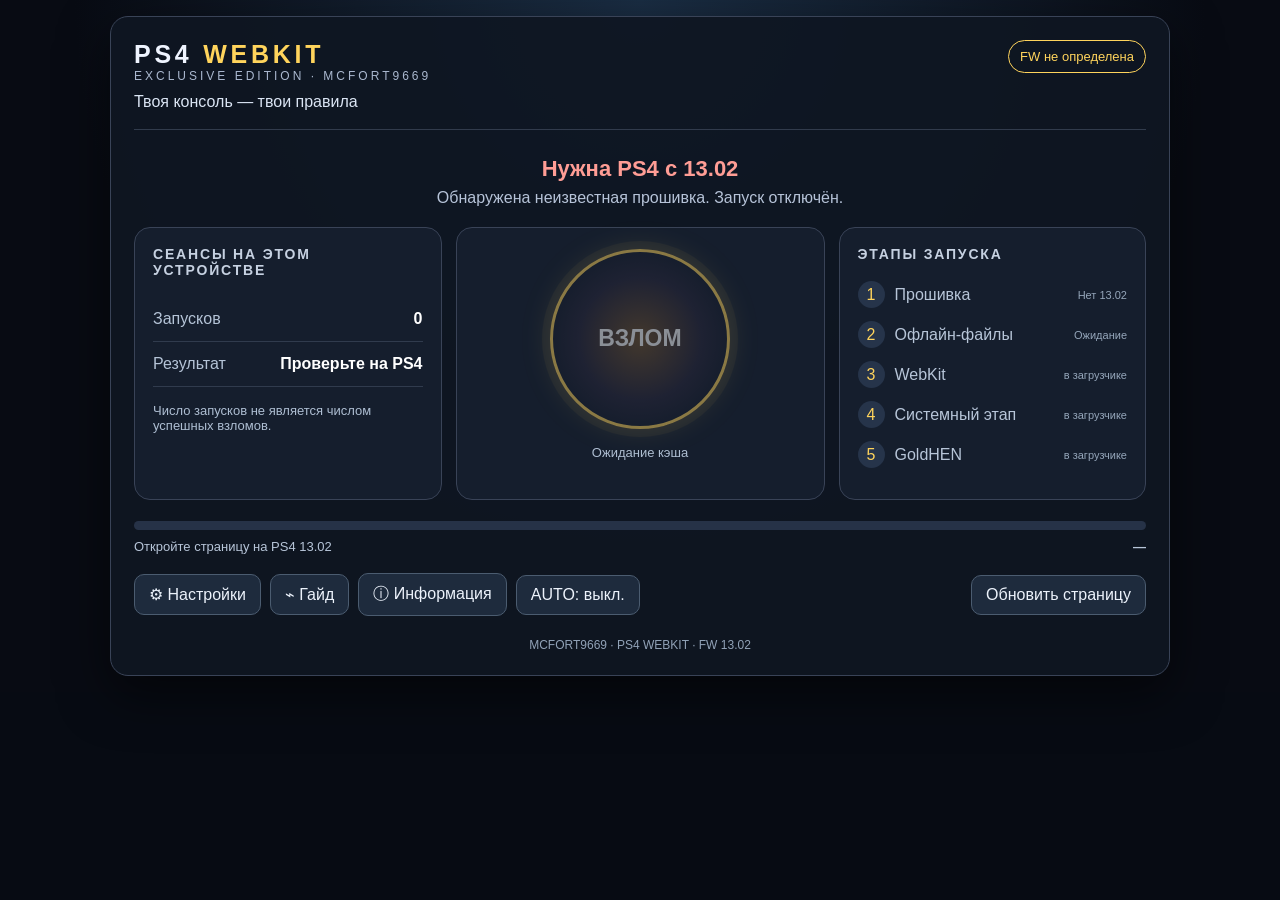
==== commit c7fa6ced: "V 11" ====
--- a/index.html
+++ b/index.html
@@ -1,12 +1,39 @@
 <!doctype html>
-<html lang="ru" manifest="host.appcache"><head><meta charset="utf-8"><meta name="viewport" content="width=device-width,initial-scale=1"><meta name="theme-color" content="#080a0e"><title>PS4 WEBKIT · MCFORT9669 · Exclusive Edition</title><link rel="stylesheet" href="style.css"><link rel="stylesheet" href="refresh.css"><link rel="stylesheet" href="exclusive.css"></head>
-<body><main class="screen"><header class="header"><div class="brand-block"><div class="brand"><span class="brand-console">PS4</span><span class="brand-word">WEBKIT</span></div><p class="slogan">Твоя консоль — твои правила · Exclusive Edition</p></div><div class="versions"><span id="consoleLabel">PS4</span><span id="fwBadge">FW AUTO</span><button id="goldhenNews" type="button" aria-label="Информация о версии GoldHEN" aria-controls="extras" aria-expanded="false">GoldHEN · FW AUTO</button><span id="personalGoldhen">Персональный заказ для пользователя MCFORT9669</span><div class="language-switch" role="group" aria-label="Язык интерфейса"><button type="button" data-lang="ru">RU</button><button type="button" data-lang="en">EN</button><button type="button" data-lang="kk">KZ</button></div></div><span id="demoBanner" class="demo" hidden>ДЕМО</span></header><section class="status" aria-live="polite"><h1 id="statusTitle">Подготовка хоста</h1><p id="statusDescription">Проверяем консоль и файлы.</p><span id="hostSignal" class="host-signal" hidden><i></i><span id="hostSignalText">ХОСТ ГОТОВ</span></span></section><div class="glass-deck"><section class="dashboard"><aside class="statistics"><h2>Статистика запусков</h2><div class="stat-row stat-success"><div><strong id="successCount">0</strong><span>Успешные</span></div><i class="stat-dot good"></i></div><div class="stat-row stat-failure"><div><strong id="failureCount">0</strong><span>Неуспешные</span></div><i class="stat-dot bad"></i></div><div class="stat-row stat-interrupted"><div><strong id="interruptedCount">0</strong><span>Незавершённые</span></div><i class="stat-dot pending"></i></div><div class="success-rate" aria-live="polite"><div><span>УСПЕШНОСТЬ ЗАПУСКОВ</span><small id="rateDetail">Нет завершённых попыток</small></div><strong id="successRate">—</strong></div><p id="statsHint" class="stats-hint">На этой PS4</p></aside><div class="action"><div class="signal-path signal-left" aria-hidden="true"><i></i><i></i></div><div class="signal-path signal-right" aria-hidden="true"><i></i><i></i></div><div class="launch-wrap"><button id="launch" type="button" disabled aria-describedby="buttonHint">ВЗЛОМ</button></div><p id="buttonHint" class="button-hint">Подготовка…</p><div class="cache-progress" id="cacheProgress" hidden><div class="cache-meta"><span id="cacheText">Загрузка файлов</span><b id="cachePercent">0%</b></div><div class="track"><i id="cacheFill"></i></div></div></div><aside class="flow"><h2>Этапы запуска</h2><ol class="steps" aria-label="Этапы запуска"><li id="step1"><span class="step-num">1</span><b>Консоль</b><em>Ожидание</em></li><li id="step2"><span class="step-num">2</span><b>Файлы хоста</b><em>Ожидание</em></li><li id="step3"><span class="step-num">3</span><b>WebKit</b><em>Ожидание</em></li><li id="step4"><span class="step-num">4</span><b>Системный этап</b><em>Ожидание</em></li><li id="step5"><span class="step-num">5</span><b>GoldHEN</b><em>Ожидание</em></li></ol></aside></section><section class="launch-progress" id="launchProgress" aria-label="Прогресс запуска"><div class="launch-meter" id="launchMeter" role="progressbar" aria-label="Прогресс запуска" aria-valuemin="0" aria-valuemax="100" aria-valuenow="0"><i id="launchProgressFill"></i></div><span id="launchProgressValue">0%</span><small id="launchProgressLabel">Прогресс запуска</small></section></div><div class="message-row"><p id="notice" aria-live="polite"></p><nav class="bottom-nav" aria-label="Меню хоста"><button id="guidesOpen" type="button" aria-label="Гайды" title="Гайды" aria-controls="extras" aria-expanded="false"><svg viewBox="0 0 24 24" aria-hidden="true" focusable="false" fill="none" stroke="currentColor" stroke-width="1.7" stroke-linecap="round" stroke-linejoin="round"><path d="M3 5c4-2 7-1 9 1 2-2 5-3 9-1v15c-4-2-7-1-9 1-2-2-5-3-9-1Z"/><path d="M12 6v15M6 9h3m-3 4h3m6-4h3m-3 4h3"/></svg></button><button id="settingsOpen" type="button" aria-label="Настройки" title="Настройки" aria-controls="extras" aria-expanded="false"><svg viewBox="0 0 24 24" aria-hidden="true" focusable="false" fill="none" stroke="currentColor" stroke-width="1.7" stroke-linecap="round" stroke-linejoin="round"><path d="m10 3-.6 2.1-1.6.9-2.1-.5-2 3.5L5.2 11v2l-1.5 1.9 2 3.5 2.1-.5 1.6.9.6 2.2h4l.6-2.2 1.6-.9 2.1.5 2-3.5-1.5-1.9v-2l1.5-2-2-3.5-2.1.5-1.6-.9L14 3Z"/><circle cx="12" cy="12" r="3"/></svg></button><button id="infoOpen" type="button" aria-label="Информация" title="Информация" aria-controls="extras" aria-expanded="false"><svg viewBox="0 0 24 24" aria-hidden="true" focusable="false" fill="none" stroke="currentColor" stroke-width="1.7" stroke-linecap="round" stroke-linejoin="round"><circle cx="12" cy="12" r="9"/><path d="M12 11v6m0-10v1"/></svg></button><button id="autoStartToggle" type="button" aria-label="Автовзлом: выключен" title="Автовзлом: выключен" aria-pressed="false">AUTO</button></nav><div class="utilities"><time id="elapsed">00:00</time><button id="journalToggle" type="button" aria-label="Журнал запуска" title="Журнал запуска" aria-controls="journal" aria-expanded="false"><svg viewBox="0 0 24 24" aria-hidden="true" focusable="false" fill="none" stroke="currentColor" stroke-width="1.7" stroke-linecap="round" stroke-linejoin="round"><path d="M5 3h14v18H5Zm3 5h8m-8 4h8m-8 4h5"/></svg><span id="logCount">0</span></button></div></div><footer><p id="footerCredit"></p><span class="trademark" aria-label="Товарный знак"><svg viewBox="0 0 30 20" aria-hidden="true" fill="none" stroke="currentColor" stroke-width="2"><path d="M2 4h10M7 4v12m9 0V4l5 7 5-7v12"/></svg></span></footer><section id="journal" class="journal" role="dialog" aria-modal="true" aria-labelledby="journalTitle" hidden><div class="journal-panel"><div class="journal-header"><h2 id="journalTitle">Журнал запуска</h2><button id="journalClose" type="button">Закрыть</button></div><div id="log" class="log" role="log" tabindex="0" aria-label="Прокручиваемые сообщения запуска"></div><p id="logRange" class="journal-note scroll-note"></p></div></section><section id="extras" class="journal extras" role="dialog" aria-modal="true" aria-labelledby="extrasTitle" hidden><div class="journal-panel extras-panel"><div class="journal-header"><h2 id="extrasTitle">Меню</h2><button id="extrasClose" type="button">Закрыть</button></div>
-<div id="guidesView" hidden><p class="panel-intro">Короткие подсказки. Выберите раздел.</p><div id="guideList" class="guide-list"></div></div>
-<div id="settingsView" hidden><div class="settings-grid">
-<label>Тема оформления<select id="themeChoice"><option value="indigo">Индиго</option><option value="matrix">Матрица</option><option value="graphite">Графитовая</option><option value="midnight">Тёмно-синяя · золото</option><option value="light">Светлая</option><option value="dark">Тёмная</option><option value="green">Зелёная</option><option value="ocean">Океан</option><option value="purple">Фиолетовая</option><option value="wine">Бордовая</option></select></label>
-<label>Цвет неона<select id="glowChoice"><option value="gold">Золотой</option><option value="ice">Ледяной голубой</option><option value="blue">Синий</option><option value="cyan">Бирюзовый</option><option value="green">Зелёный</option><option value="lime">Лайм</option><option value="purple">Фиолетовый</option><option value="pink">Розовый</option><option value="red">Красный</option><option value="orange">Оранжевый</option><option value="white">Белый</option></select></label>
-<label>Имя консоли<input id="consoleInput" type="text" maxlength="24" autocomplete="off" placeholder="Моя PS4"></label>
-<label>Таймер запуска<select id="timerChoice"><option value="show">Показывать</option><option value="hide">Скрывать</option></select></label><label>Журнал внизу справа<select id="journalChoice"><option value="show">Показывать</option><option value="hide">Скрывать</option></select></label><label>Живое свечение<select id="motionChoice"><option value="show">Включено</option><option value="hide">Выключено</option></select></label><label>Стекольный стиль<select id="glassChoice"><option value="show">Включён</option><option value="hide">Выключен</option></select></label><label>Подпись внизу<input id="creditInput" type="text" maxlength="180" autocomplete="off"></label><label>Показывать подпись<select id="creditChoice"><option value="show">Показывать</option><option value="hide">Скрывать</option></select></label></div>
-<p id="settingsNote" class="panel-intro" role="status">Настройки сохраняются автоматически в этом браузере.</p><p class="panel-intro">Этот комплект предназначен только для PS4 13.02, 13.04, 13.50 и 13.52. Журнал можно скрыть в настройках. AUTO запускает взлом после готовности офлайн-кэша. После сбоя перезагрузите консоль перед новой попыткой.</p></div>
-<div id="newsView" hidden class="news-view"><p class="news-lede" id="goldhenIntro">Определяем прошивку и модуль.</p><h3>Версия и модуль</h3><p id="goldhenDetails"></p><p class="news-note" id="goldhenNote"></p><p class="news-source">Персональная сборка для MCFORT9669. GoldHEN 2.4b18.13 работает с четырьмя указанными прошивками.</p></div><div id="infoView" hidden><div class="info-grid"><div><span>Версия хоста</span><b>Exclusive Edition · 05.11.2026</b></div><div><span>Поддерживаемые прошивки</span><b id="infoFirmwareList"></b></div><div><span>Консоль</span><b id="infoConsole">PS4</b></div><div><span>Браузер / режим</span><b id="infoMode"></b></div><div><span>Офлайн-кэш</span><b id="infoCache"></b></div><div><span>Автор</span><b>MCFORT9669</b></div></div><button id="infoJournal" type="button" class="wide-button">Открыть журнал запуска</button></div>
-</div></section></main><div id="engineMount" aria-hidden="true"></div><script src="error-report.js"></script><script src="firmware-map.js"></script><script src="i18n.js"></script><script src="panels.js"></script><script src="ui.js"></script></body></html>
+<html lang="ru" manifest="cache.appcache">
+<head>
+<meta charset="utf-8"><meta name="viewport" content="width=device-width,initial-scale=1">
+<meta name="theme-color" content="#080b12"><title>PS4 WEBKIT · EXCLUSIVE EDITION · 13.02</title>
+<style>
+*{box-sizing:border-box}html,body{margin:0;min-height:100%;background:#070b13;color:#eff4ff;font-family:Arial,Helvetica,sans-serif}body{padding:16px;background:radial-gradient(circle at 50% 0%,#1a2d43,#080b13 60%)}button,select{font:inherit}button{cursor:pointer}button:disabled{cursor:default;opacity:.5}button:focus,select:focus{outline:2px solid #ffdc85;outline-offset:3px}.shell{max-width:1060px;margin:auto;border:1px solid #394357;border-radius:18px;padding:23px;background:rgba(15,22,34,.93);box-shadow:0 18px 50px #0008}.header{display:flex;justify-content:space-between;align-items:start;gap:16px;border-bottom:1px solid #313b4c;padding-bottom:18px}.brand{font-size:25px;font-weight:900;letter-spacing:.15em}.brand strong{color:var(--accent,#ffd45c)}.sub{font-size:12px;color:#aab8cf;letter-spacing:.25em}.slogan{margin:10px 0 0;color:#dbe5f4}.badge{color:var(--accent,#ffd45c);font-size:13px;border:1px solid currentColor;padding:8px 11px;border-radius:99px;white-space:nowrap}.intro{text-align:center;margin:26px 0 20px}.intro h1{font-size:22px;margin:0 0 7px}.intro p{margin:0;color:#b6c3d8}.board{display:grid;grid-template-columns:1fr 1.2fr 1fr;gap:14px}.card{border:1px solid #394357;background:#151e2d;border-radius:16px;padding:18px;min-height:248px}.card h2{font-size:14px;text-transform:uppercase;letter-spacing:.13em;color:#c6d1e1;margin:0 0 19px}.metric{display:flex;justify-content:space-between;padding:13px 0;border-bottom:1px solid #303b4d}.metric b{color:#fff}.metric span{color:#b5c4d7}.action{text-align:center;display:flex;flex-direction:column;justify-content:center;align-items:center}.launch{width:180px;height:180px;border-radius:50%;border:3px solid var(--accent,#ffd45c);background:radial-gradient(circle,#70522d 0%,#282639 50%,#141c2b 75%);color:#fff;box-shadow:0 0 0 8px #ffd45c17,0 0 28px #ffd45c44;font-size:23px;font-weight:800;white-space:pre-line}.hint{color:#aebed2;font-size:13px;min-height:34px;margin:16px 0 0}.steps{list-style:none;margin:0;padding:0}.steps li{display:flex;gap:10px;align-items:center;margin:0 0 13px;color:#b7c5d8}.num{display:grid;place-items:center;background:#26344a;border-radius:50%;width:27px;height:27px;color:var(--accent,#ffd45c);flex:none}.steps em{font-style:normal;margin-left:auto;font-size:11px;color:#95a6ba}.track{height:9px;border-radius:8px;background:#263247;overflow:hidden;margin:21px 0 9px}.track i{display:block;height:100%;width:0;background:var(--accent,#ffd45c);transition:width .2s}.cacheline{display:flex;justify-content:space-between;font-size:13px;color:#b7c5d8}.menu{display:flex;flex-wrap:wrap;align-items:center;gap:9px;margin-top:19px}.menu button{border:1px solid #4b5c70;background:#1e2b3d;color:#ecf2fb;padding:10px 14px;border-radius:10px}.menu button:hover{border-color:var(--accent,#ffd45c)}.menu .right{margin-left:auto}.panel{border:1px solid #394357;border-radius:12px;background:#111927;padding:18px;margin-top:15px}.panel[hidden]{display:none}.panel h2{font-size:17px;margin:0 0 12px}.panel p{color:#c3d0e0;line-height:1.55}.panel label{display:inline-block;margin:8px 16px 8px 0;color:#c3d0e0}.panel select{display:block;margin-top:8px;background:#182638;color:#fff;border:1px solid #5a6a80;border-radius:6px;padding:8px}.panel input{accent-color:#ffd45c}.foot{color:#91a2b7;font-size:12px;margin:22px 0 0;text-align:center}.ok{color:#7fe0ae!important}.bad{color:#ff9d95!important}.warn{color:#ffd68c!important}@media(max-width:800px){.board{grid-template-columns:1fr}.card{min-height:0}.action{min-height:235px}.shell{padding:17px}.brand{font-size:19px}.badge{font-size:11px}.intro{margin:18px 0}.menu .right{margin-left:0}}
+</style>
+</head>
+<body><main class="shell">
+<header class="header"><div><div class="brand">PS4 <strong>WEBKIT</strong></div><div class="sub">EXCLUSIVE EDITION · MCFORT9669</div><p class="slogan">Твоя консоль — твои правила</p></div><div class="badge" id="fw">FW 13.02</div></header>
+<section class="intro" aria-live="polite"><h1 id="state">Подготовка хоста</h1><p id="detail">Проверяем прошивку и офлайн-кэш.</p></section>
+<section class="board"><div class="card"><h2>Сеансы на этом устройстве</h2><div class="metric"><span>Запусков</span><b id="attempts">0</b></div><div class="metric"><span>Результат</span><b>Проверьте на PS4</b></div><p class="hint">Число запусков не является числом успешных взломов.</p></div><div class="card action"><button class="launch" id="launch" type="button" disabled>ВЗЛОМ</button><p class="hint" id="buttonHint">Ожидание кэша</p></div><div class="card"><h2>Этапы запуска</h2><ol class="steps"><li><span class="num">1</span>Прошивка <em id="s1">Проверка</em></li><li><span class="num">2</span>Офлайн-файлы <em id="s2">Ожидание</em></li><li><span class="num">3</span>WebKit <em>в загрузчике</em></li><li><span class="num">4</span>Системный этап <em>в загрузчике</em></li><li><span class="num">5</span>GoldHEN <em>в загрузчике</em></li></ol></div></section>
+<div class="track"><i id="bar"></i></div><div class="cacheline"><span id="cacheText">Проверяем кэш</span><b id="percent">—</b></div>
+<nav class="menu"><button type="button" data-panel="settings">⚙ Настройки</button><button type="button" data-panel="guide">⌁ Гайд</button><button type="button" data-panel="info">ⓘ Информация</button><button type="button" id="auto" aria-pressed="false">AUTO: выкл.</button><button type="button" class="right" id="reload">Обновить страницу</button></nav>
+<section id="settings" class="panel" hidden><h2>Настройки оформления</h2><label>Цвет акцента<select id="accent"><option value="#ffd45c">Золотой</option><option value="#65e5d1">Бирюзовый</option><option value="#8fc4ff">Голубой</option><option value="#bb9aff">Фиолетовый</option><option value="#91e8a0">Зелёный</option></select></label><label><input id="logMode" type="checkbox"> Показывать технический журнал во время запуска</label><p>Оформление и настройки относятся к стартовому экрану. Журнал включается штатным параметром загрузчика; для обычного запуска оставьте его выключенным.</p></section>
+<section id="guide" class="panel" hidden><h2>Как пользоваться</h2><p>Откройте адрес на PS4 с прошивкой 13.02. При первой установке дождитесь загрузки офлайн-файлов, затем нажмите «ВЗЛОМ». На последующих запусках сохранённый кэш позволит открыть хост без сети. После ошибки перезагрузите консоль перед новой попыткой. Не закрывайте страницу во время работы загрузчика.</p></section>
+<section id="info" class="panel" hidden><h2>О комплекте</h2><p>Exclusive Edition для PS4 13.02. Цепочка запуска и патч взяты из aiofix. Для FW 13.02 выбран GoldHEN 2.4b18.13 из нового архива; работа этой комбинации на консоли пока не подтверждена. Число успешных запусков определяется по результату на самой консоли.</p></section>
+<p class="foot">MCFORT9669 · PS4 WEBKIT · FW 13.02</p></main>
+<script>
+(function(){'use strict';var $=function(id){return document.getElementById(id)},ac=window.applicationCache,ready=false,launched=false,auto=false;var key='mcfort9669.exclusive.1302.';
+function set(t,d,c){$('state').textContent=t;$('state').className=c||'';$('detail').textContent=d}
+function cache(t,p){$('cacheText').textContent=t;if(typeof p==='number'){$('percent').textContent=p+'%';$('bar').style.width=p+'%'}else $('percent').textContent='—'}
+function save(n,v){try{localStorage.setItem(key+n,String(v))}catch(e){}}
+function read(n){try{return localStorage.getItem(key+n)}catch(e){return null}}
+function go(){if(!ready||launched)return;launched=true;var n=parseInt(read('attempts')||'0',10);if(!isFinite(n)||n<0)n=0;n++;save('attempts',n);$('attempts').textContent=String(n);$('launch').disabled=true;set('Запуск загрузчика','Следующие этапы выполняет исходный модуль.','warn');location.href='jb.html'+($('logMode').checked?'?log=1':'')}
+function done(t){ready=true;$('s2').textContent='Готово';$('launch').disabled=false;cache(t,100);set('Готово к запуску','Нажмите «ВЗЛОМ» для PS4 13.02.','ok');$('buttonHint').textContent='Один запуск за раз';if(auto)setTimeout(go,350)}
+function fail(t){ready=false;$('launch').disabled=true;$('s2').textContent='Ошибка';cache(t);set('Офлайн-кэш не готов','Проверьте соединение и загрузите страницу снова.','bad')}
+$('attempts').textContent=read('attempts')||'0';var color=read('accent');if(color&&/^#[0-9a-f]{6}$/i.test(color)){$('accent').value=color;document.documentElement.style.setProperty('--accent',color)}$('accent').onchange=function(){document.documentElement.style.setProperty('--accent',this.value);save('accent',this.value)};$('logMode').checked=read('log')==='1';$('logMode').onchange=function(){save('log',this.checked?'1':'0')};auto=read('auto')==='1';function autoText(){$('auto').textContent=auto?'AUTO: вкл.':'AUTO: выкл.';$('auto').setAttribute('aria-pressed',auto?'true':'false')}autoText();$('auto').onclick=function(){auto=!auto;save('auto',auto?'1':'0');autoText();if(auto&&ready)go()};$('launch').onclick=go;$('reload').onclick=function(){location.reload()};var tabs=document.querySelectorAll('[data-panel]');for(var i=0;i<tabs.length;i++)tabs[i].onclick=function(){var id=this.getAttribute('data-panel'),p=$(id);p.hidden=!p.hidden};
+var m=/PlayStation\s+4[\/ ](\d+)\.(\d+)/i.exec(navigator.userAgent),fw=null;if(m){var minor=parseInt(m[2],16).toString(16);if(minor.length<2)minor='0'+minor;fw=m[1]+'.'+minor}$('fw').textContent=fw?'FW '+fw:'FW не определена';if(fw!=='13.02'){$('s1').textContent='Нет 13.02';set('Нужна PS4 с 13.02','Обнаружена '+(fw||'неизвестная прошивка')+'. Запуск отключён.','bad');cache('Откройте страницу на PS4 13.02');return}$('s1').textContent='13.02 ✓';$('s2').textContent='Проверка';if(!ac){fail('AppCache недоступен');return}
+ac.addEventListener('downloading',function(){ready=false;$('launch').disabled=true;$('s2').textContent='Загрузка';cache('Сохраняем файлы',0);set('Установка кэша','Дождитесь загрузки всех файлов.')},false);
+ac.addEventListener('progress',function(e){if(e&&e.total)cache('Сохраняем файлы',Math.min(99,Math.round(e.loaded/e.total*100)))},false);
+ac.addEventListener('cached',function(){done('Офлайн-кэш сохранён')},false);ac.addEventListener('noupdate',function(){done('Кэш актуален')},false);
+ac.addEventListener('updateready',function(){try{ac.swapCache()}catch(e){}ready=false;$('launch').disabled=true;cache('Обновление готово');set('Обновление готово','Закройте и снова откройте браузер перед запуском.','warn')},false);
+ac.addEventListener('error',function(){if(ac.status===ac.IDLE)done('Используется сохранённый кэш');else fail('Ошибка установки кэша')},false);
+ac.addEventListener('obsolete',function(){fail('Кэш удалён с сервера')},false);
+if(ac.status===ac.IDLE)done('Используется сохранённый кэш');else if(ac.status===ac.UPDATEREADY){try{ac.swapCache()}catch(e){}set('Обновление готово','Перезапустите браузер.','warn')}else cache('Проверяем офлайн-файлы');
+})();
+</script></body></html>
